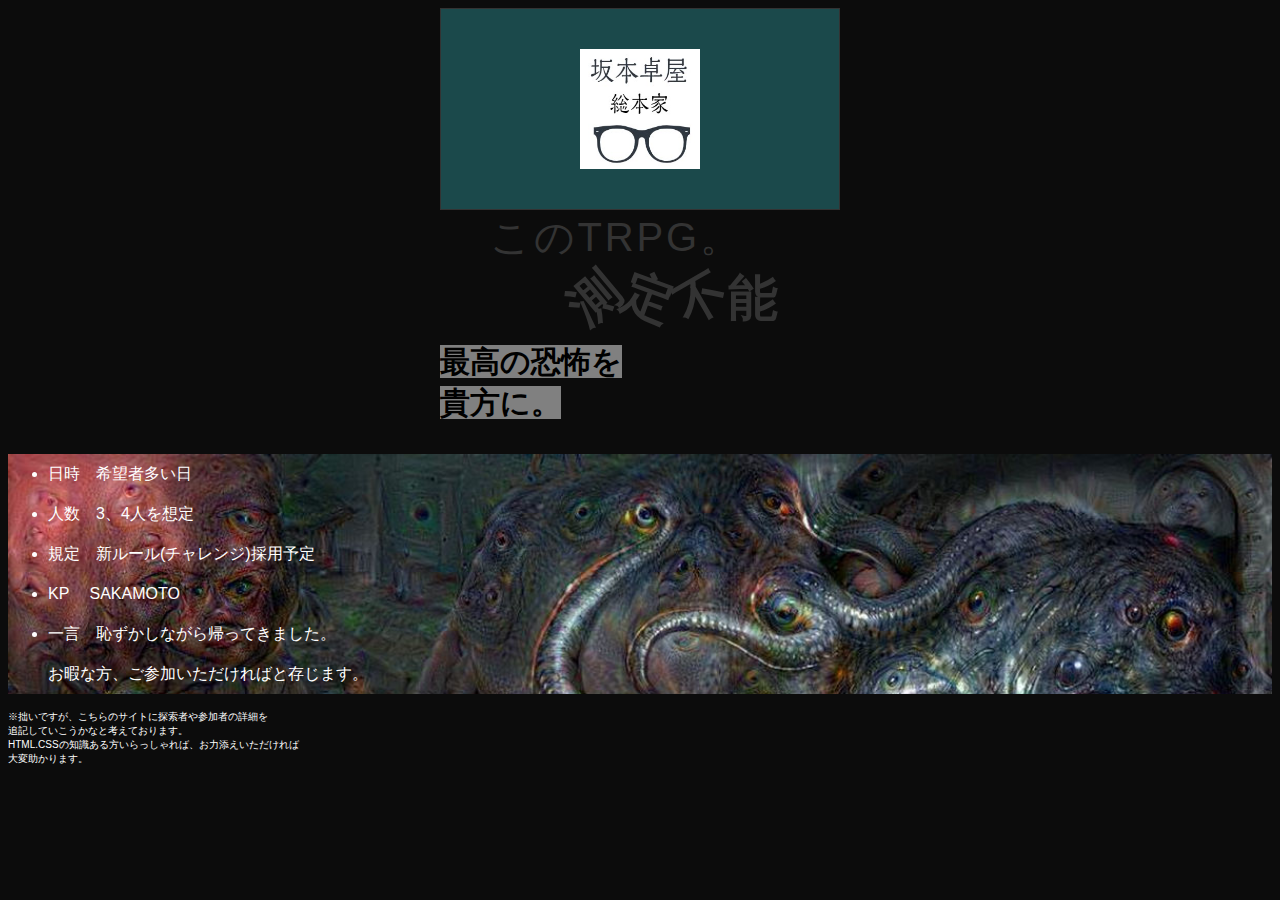
==== index.html @ 23db91ff "Add files via upload" ====
<!DOCTYPE html>
<html lang="en">

<head>
    <meta charset="UTF-8">
    <meta http-equiv="X-UA-Compatible" content="IE=edge">
    <meta name="viewport" content="width=device-width, initial-scale=1.0">
    <title>坂本卓屋　総本家</title>
    <link rel="stylesheet" href="stylesheet.css">
</head>

<body>
  <header class="header-wrapper">
    <div class="header-area"><img class="header-logo" src="view/TRPG-logo.jpg" width="120px" height="120px"></div>
            <span class="conscious">こ</span> 
            <span class="conscious">の</span> 
            <span class="conscious">T</span> 
            <span class="conscious">R</span> 
            <span class="conscious">P</span> 
            <span class="conscious">G</span>
            <span class="conscious">。</span><br>
            <span class="conscious"><b class="first">測</b></span>
            <span class="conscious"><b class="second">定</b></span>
            <span class="conscious"><b class="third">不</b></span>
            <span class="conscious"><b class="four">能</b></span>
            </p>
                <div class="anim-box slidein is-animated"><b>
                <mark>最高の恐怖を<br>貴方に。</mark>
                </b></div> 
            </header>
            <main class="main-wrapper">
              <ul class="main-informations">
                <li class="information-item">日時　希望者多い日</li>
                <li class="information-item">人数　3、4人を想定</li>
                <li class="information-item">規定　新ルール(チャレンジ)採用予定</li>
                <li class="information-item">KP　 SAKAMOTO</li>
                <li class="information-item">一言　恥ずかしながら帰ってきました。<br>お暇な方、ご参加いただければと存じます。</li>
              </ul>
            </main>
            <footer class="main-comment">
              <P>※拙いですが、こちらのサイトに探索者や参加者の詳細を<br>
              追記していこうかなと考えております。<br>
              HTML.CSSの知識ある方いらっしゃれば、お力添えいただければ<br>
              大変助かります。</P> 
            </footer>
</body>
</html>
---- stylesheet.css ----
li {
  text-decoration: none;
}

body {
  font-size: 10px;
  font-family: Verdana, sans-serif;
  color: #333;
  background-color: rgba(5, 5, 5, 0.972);
}
.header-wrapper {
  width: 400px;
  margin: 0 auto 30px auto;
}

.header-area {
  display: flex;
  align-items: center;
  justify-content: center;
  height: 200px;
  border: solid 1px;
  background-color: rgb(27, 73, 75);
}

span.conscious {
  font-size: 40px;
  animation: blur 9s infinite;
  position: relative;
  left: 50px;
}

/* 「測定不能」 */
span.conscious b {
  font-size: 50px;
  font-family: impact;
  font-weight: bold;
  display: inline-block;
  position: relative;
  left: 80px;
}

@keyframes blur {
  /*opacityとtext-shadow+animationでフェードインを表現する*/
  0% {
    text-shadow: 0 0 100px #fff;
    opacity: 0;
  }
  5% {
    text-shadow: 0 0 90px #fff;
  }
  15% {
    opacity: 1;
  }
  20% {
    text-shadow: 0 0 0px #fff;
  }
  40% {
    text-shadow: 0 0 0px #fff;
  }
  50% {
    text-shadow: 0 0 0px #fff;
  }
  60% {
    opacity: 1;
  }
  70% {
    text-shadow: 0 0 0px #fff;
  }
  80% {
    text-shadow: 30 30 100px rgba(36, 33, 33, 0.048);
  }
  85% {
    text-shadow: 30 30 100px rgba(36, 33, 33, 0.048);
  }
  95% {
    text-shadow: 30 30 100px rgba(36, 33, 33, 0.048);
  }
  100% {
    text-shadow: 30 30 100px rgba(36, 33, 33, 0.048);
  }
}

/*「測定不能」 角度*/
span.conscious .first {
  transform: rotate(-40deg);
}
span.conscious .second {
  transform: rotate(70deg);
}
span.conscious .third {
  transform: rotate(-30deg);
}
span.conscious .second {
  transform: rotate(20deg);
}

/*一文字ずつ遅延させる*/
span.conscious:nth-child(1) {
  animation-delay: 0.5s;
}
span.conscious:nth-child(2) {
  animation-delay: 1s;
}
span.conscious:nth-child(3) {
  animation-delay: 1.5s;
}
span.conscious:nth-child(4) {
  animation-delay: 2s;
}
span.conscious:nth-child(5) {
  animation-delay: 2.5s;
}
span.conscious:nth-child(6) {
  animation-delay: 3s;
}
span.conscious:nth-child(7) {
  animation-delay: 4s;
}
span.conscious:nth-child(8) {
  animation-delay: 5.5s;
}
span.conscious:nth-child(9) {
  animation-delay: 6.6s;
}
span.conscious:nth-child(10) {
  animation-delay: 7.7s;
}
span.conscious:nth-child(11) {
  animation-delay: 8.8s;
}

.anim-box.slidein.is-animated {
  animation: slideIn 4s cubic-bezier(0.12, 0, 0.39, 0) 1 forwards;
  font-size: 30px;
}

@keyframes slideIn {
  0% {
    transform: translateX(10px);
    opacity: 0.9;
  }
  10% {
    transform: translateX(150px);
    opacity: 0;
  }
  50% {
    transform: translateX(200px);
    opacity: 0.5;
  }
  65% {
    transform: translateX(230px);
  }
  100% {
    transform: translateX(150px);
  }
  5%,
  100% {
    opacity: 1;
  }
}

mark {
  background-color: gray;
}

.main-wrapper {
  background-image: url(view/main-photo.jpg);
  background-color: rgba(255, 255, 255, 0.568);
  background-size: cover;
  color: #fff;
}

.main-informations {
  line-height: 40px;
  width: 100%;
  font-size: 16px;
}

.main-comment {
  color: #fff;
}
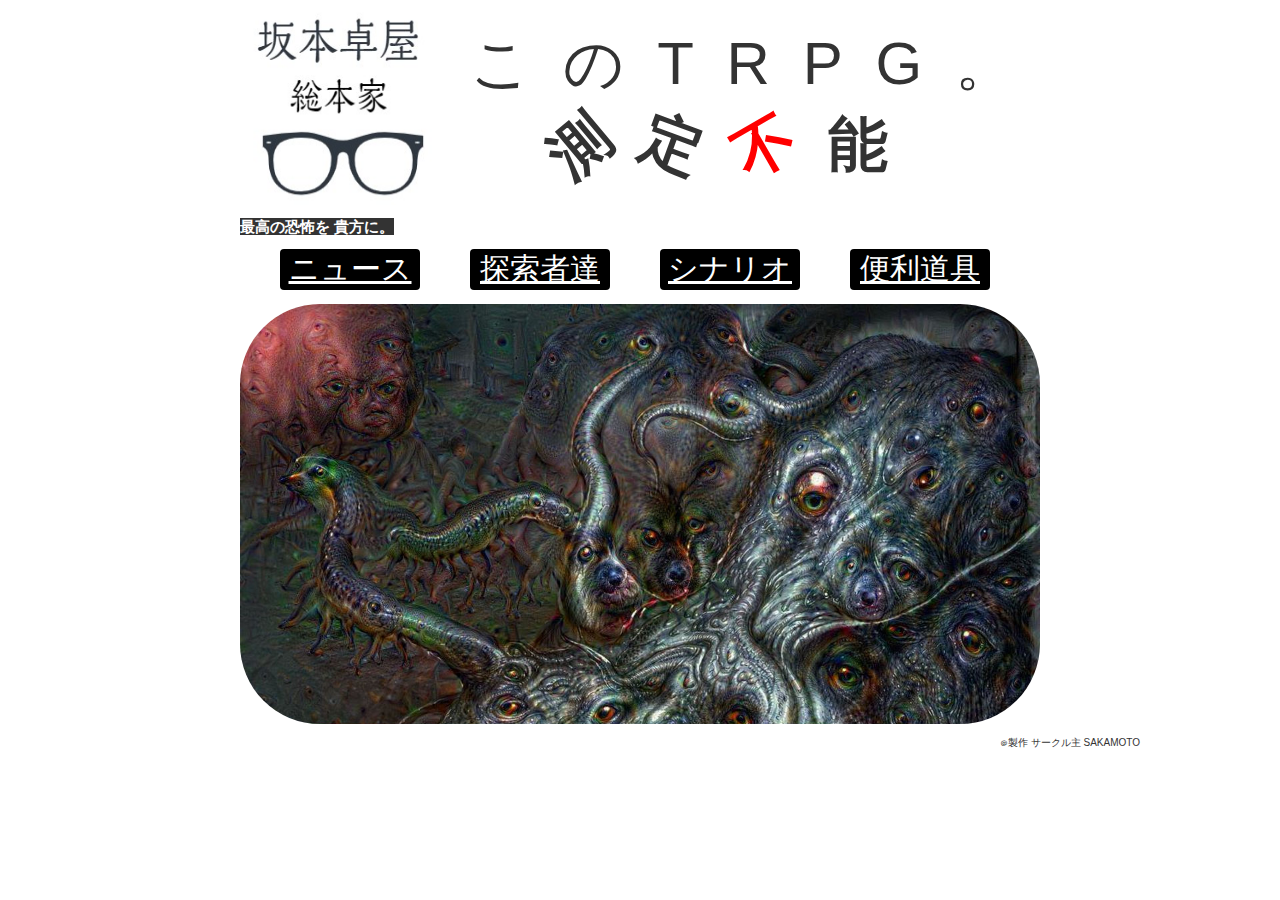
==== commit 5e3fe1f1: "Add files via upload" ====
--- a/index.html
+++ b/index.html
@@ -1,47 +1,62 @@
 <!DOCTYPE html>
 <html lang="en">
-
-<head>
-    <meta charset="UTF-8">
-    <meta http-equiv="X-UA-Compatible" content="IE=edge">
-    <meta name="viewport" content="width=device-width, initial-scale=1.0">
+  <head>
+    <meta charset="UTF-8" />
+    <meta http-equiv="X-UA-Compatible" content="IE=edge" />
+    <meta name="viewport" content="width=device-width, initial-scale=1.0" />
     <title>坂本卓屋　総本家</title>
-    <link rel="stylesheet" href="stylesheet.css">
-</head>
-
-<body>
-  <header class="header-wrapper">
-    <div class="header-area"><img class="header-logo" src="view/TRPG-logo.jpg" width="120px" height="120px"></div>
-            <span class="conscious">こ</span> 
-            <span class="conscious">の</span> 
-            <span class="conscious">T</span> 
-            <span class="conscious">R</span> 
-            <span class="conscious">P</span> 
-            <span class="conscious">G</span>
-            <span class="conscious">。</span><br>
-            <span class="conscious"><b class="first">測</b></span>
-            <span class="conscious"><b class="second">定</b></span>
-            <span class="conscious"><b class="third">不</b></span>
-            <span class="conscious"><b class="four">能</b></span>
-            </p>
-                <div class="anim-box slidein is-animated"><b>
-                <mark>最高の恐怖を<br>貴方に。</mark>
-                </b></div> 
-            </header>
-            <main class="main-wrapper">
-              <ul class="main-informations">
-                <li class="information-item">日時　希望者多い日</li>
-                <li class="information-item">人数　3、4人を想定</li>
-                <li class="information-item">規定　新ルール(チャレンジ)採用予定</li>
-                <li class="information-item">KP　 SAKAMOTO</li>
-                <li class="information-item">一言　恥ずかしながら帰ってきました。<br>お暇な方、ご参加いただければと存じます。</li>
-              </ul>
-            </main>
-            <footer class="main-comment">
-              <P>※拙いですが、こちらのサイトに探索者や参加者の詳細を<br>
-              追記していこうかなと考えております。<br>
-              HTML.CSSの知識ある方いらっしゃれば、お力添えいただければ<br>
-              大変助かります。</P> 
-            </footer>
-</body>
-</html>+    <link rel="stylesheet" href="stylesheet.css" />
+  </head>
+  <body>
+    <header class="header-wrapper">
+      <div class="header-area">
+        <img
+          class="header-logo"
+          src="view/TRPG-logo.jpg"
+          width="200px"
+          height="200px"
+        />
+        <div class="header-message">
+          <span class="conscious">こ</span>
+          <span class="conscious">の</span>
+          <span class="conscious">T</span>
+          <span class="conscious">R</span>
+          <span class="conscious">P</span>
+          <span class="conscious">G</span>
+          <span class="conscious">。</span><br />
+          <span class="conscious"><b class="first">測</b></span>
+          <span class="conscious"><b class="second">定</b></span>
+          <span class="conscious"><b class="third">不</b></span>
+          <span class="conscious"><b class="four">能</b></span>
+        </div>
+      </div>
+      <div class="anim-box slidein is-animated">
+        <b><mark>最高の恐怖を 貴方に。</mark></b>
+      </div>
+      <nav class="header-contents">
+        <ul class="header-box">
+          <div class="header-item">
+            <li><a href="#">ニュース</a></li>
+          </div>
+          <div class="header-item">
+            <li><a href="#">探索者達</a></li>
+          </div>
+          <div class="header-item">
+            <li>
+              <a href="scenario.html">シナリオ</a>
+            </li>
+          </div>
+          <div class="header-item">
+            <li><a href="#">便利道具</a></li>
+          </div>
+        </ul>
+      </nav>
+    </header>
+    <main class="main-wrapper">
+      <img src="view/main-photo.jpg" alt="" />
+    </main>
+    <footer class="footer-comment">
+      <p><small>＠</small>製作 サークル主 SAKAMOTO</p>
+    </footer>
+  </body>
+</html>
--- a/stylesheet.css
+++ b/stylesheet.css
@@ -1,37 +1,59 @@
-li {
-  text-decoration: none;
+ul {
+  list-style: none;
+}
+a:link {
+  color: white;
+}
+
+a:visited {
+  color: white;
+}
+
+a:hover {
+  color: white;
+}
+
+a:active {
+  color: red;
 }
 
 body {
+  margin: 0 auto;
+  width: 1000px;
   font-size: 10px;
   font-family: Verdana, sans-serif;
   color: #333;
-  background-color: rgba(5, 5, 5, 0.972);
-}
+  background-color: #fff;
+}
+
 .header-wrapper {
-  width: 400px;
-  margin: 0 auto 30px auto;
+  margin: 0 auto;
+  padding: 5px;
+  width: 800px;
 }
 
 .header-area {
   display: flex;
   align-items: center;
-  justify-content: center;
+  justify-content: space-between;
   height: 200px;
-  border: solid 1px;
-  background-color: rgb(27, 73, 75);
+  background-color: #fff;
+}
+
+.header-message {
+  letter-spacing: 5px;
 }
 
 span.conscious {
-  font-size: 40px;
+  font-size: 60px;
   animation: blur 9s infinite;
   position: relative;
-  left: 50px;
+  margin-right: 20px;
 }
 
 /* 「測定不能」 */
 span.conscious b {
-  font-size: 50px;
+  font-size: 60px;
   font-family: impact;
   font-weight: bold;
   display: inline-block;
@@ -99,23 +121,24 @@
   animation-delay: 0.5s;
 }
 span.conscious:nth-child(2) {
-  animation-delay: 1s;
+  animation-delay: 2s;
 }
 span.conscious:nth-child(3) {
   animation-delay: 1.5s;
 }
 span.conscious:nth-child(4) {
-  animation-delay: 2s;
+  animation-delay: 1s;
 }
 span.conscious:nth-child(5) {
+  animation-delay: 3s;
+}
+span.conscious:nth-child(6) {
   animation-delay: 2.5s;
-}
-span.conscious:nth-child(6) {
-  animation-delay: 3s;
 }
 span.conscious:nth-child(7) {
   animation-delay: 4s;
 }
+
 span.conscious:nth-child(8) {
   animation-delay: 5.5s;
 }
@@ -127,16 +150,19 @@
 }
 span.conscious:nth-child(11) {
   animation-delay: 8.8s;
-}
-
+  color: red;
+}
+span.conscious:nth-child(12) {
+  animation-delay: 9.9s;
+}
 .anim-box.slidein.is-animated {
-  animation: slideIn 4s cubic-bezier(0.12, 0, 0.39, 0) 1 forwards;
+  animation: slideIn 6s cubic-bezier(0.12, 0, 0.39, 0) 1 forwards;
   font-size: 30px;
 }
 
 @keyframes slideIn {
   0% {
-    transform: translateX(10px);
+    transform: translateX(100px);
     opacity: 0.9;
   }
   10% {
@@ -144,14 +170,17 @@
     opacity: 0;
   }
   50% {
+    transform: translateX(230px);
+    opacity: 0.5;
+  }
+  65% {
     transform: translateX(200px);
-    opacity: 0.5;
-  }
-  65% {
-    transform: translateX(230px);
+  }
+  80% {
+    transform: translate(400px, -100px);
   }
   100% {
-    transform: translateX(150px);
+    transform: translateY(-400px);
   }
   5%,
   100% {
@@ -160,22 +189,38 @@
 }
 
 mark {
-  background-color: gray;
+  margin: 0;
+  font-size: 15px;
+  color: #fff;
+  background-color: #333;
+}
+
+.header-box {
+  display: flex;
+  align-items: center;
+  text-align: center;
+  margin: 0;
+  height: 60px;
+  font-size: 30px;
+}
+
+.header-item {
+  width: 250px;
+  background-color: #000;
+  border-radius: 4px;
+  margin-right: 50px;
 }
 
 .main-wrapper {
-  background-image: url(view/main-photo.jpg);
-  background-color: rgba(255, 255, 255, 0.568);
-  background-size: cover;
-  color: #fff;
-}
-
-.main-informations {
-  line-height: 40px;
+  width: 800px;
+  margin: auto;
+}
+
+.main-wrapper img {
+  border-radius: 80px;
   width: 100%;
-  font-size: 16px;
-}
-
-.main-comment {
-  color: #fff;
-}
+}
+
+.footer-comment {
+  float: right;
+}
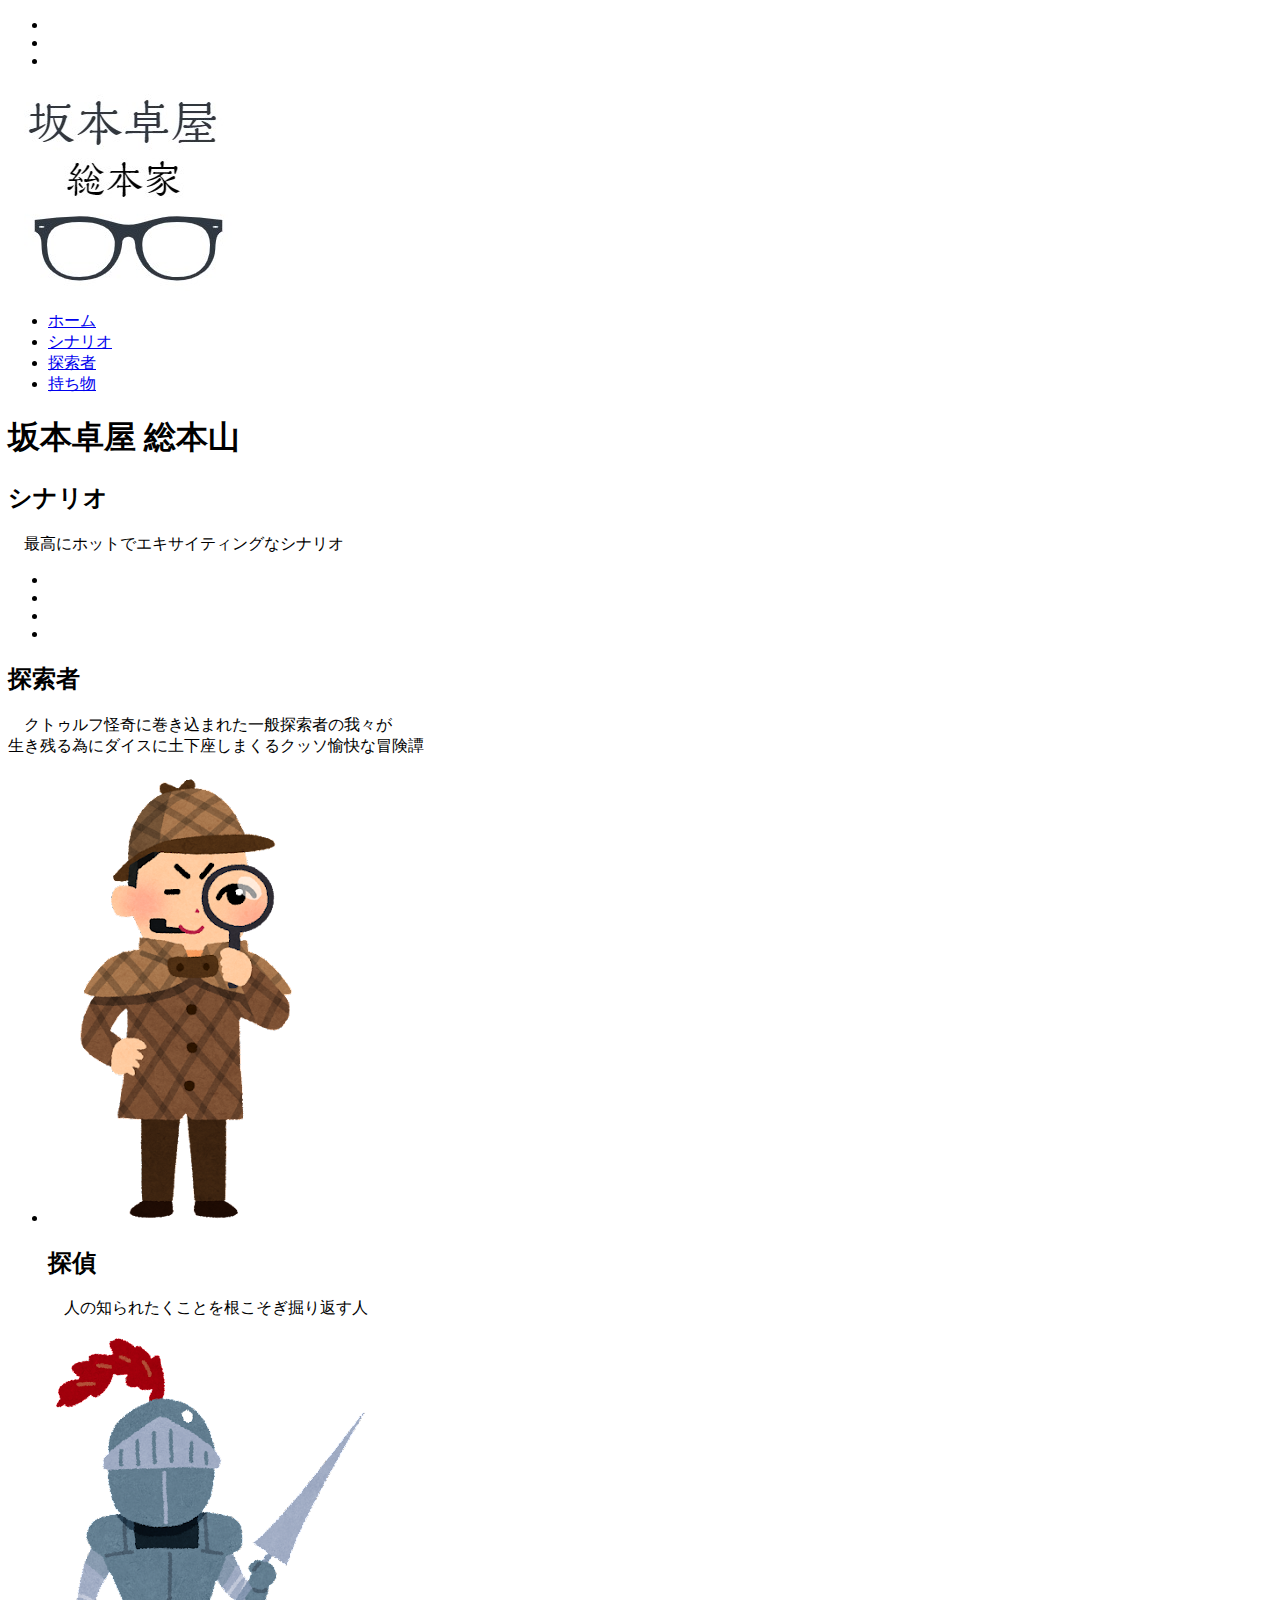
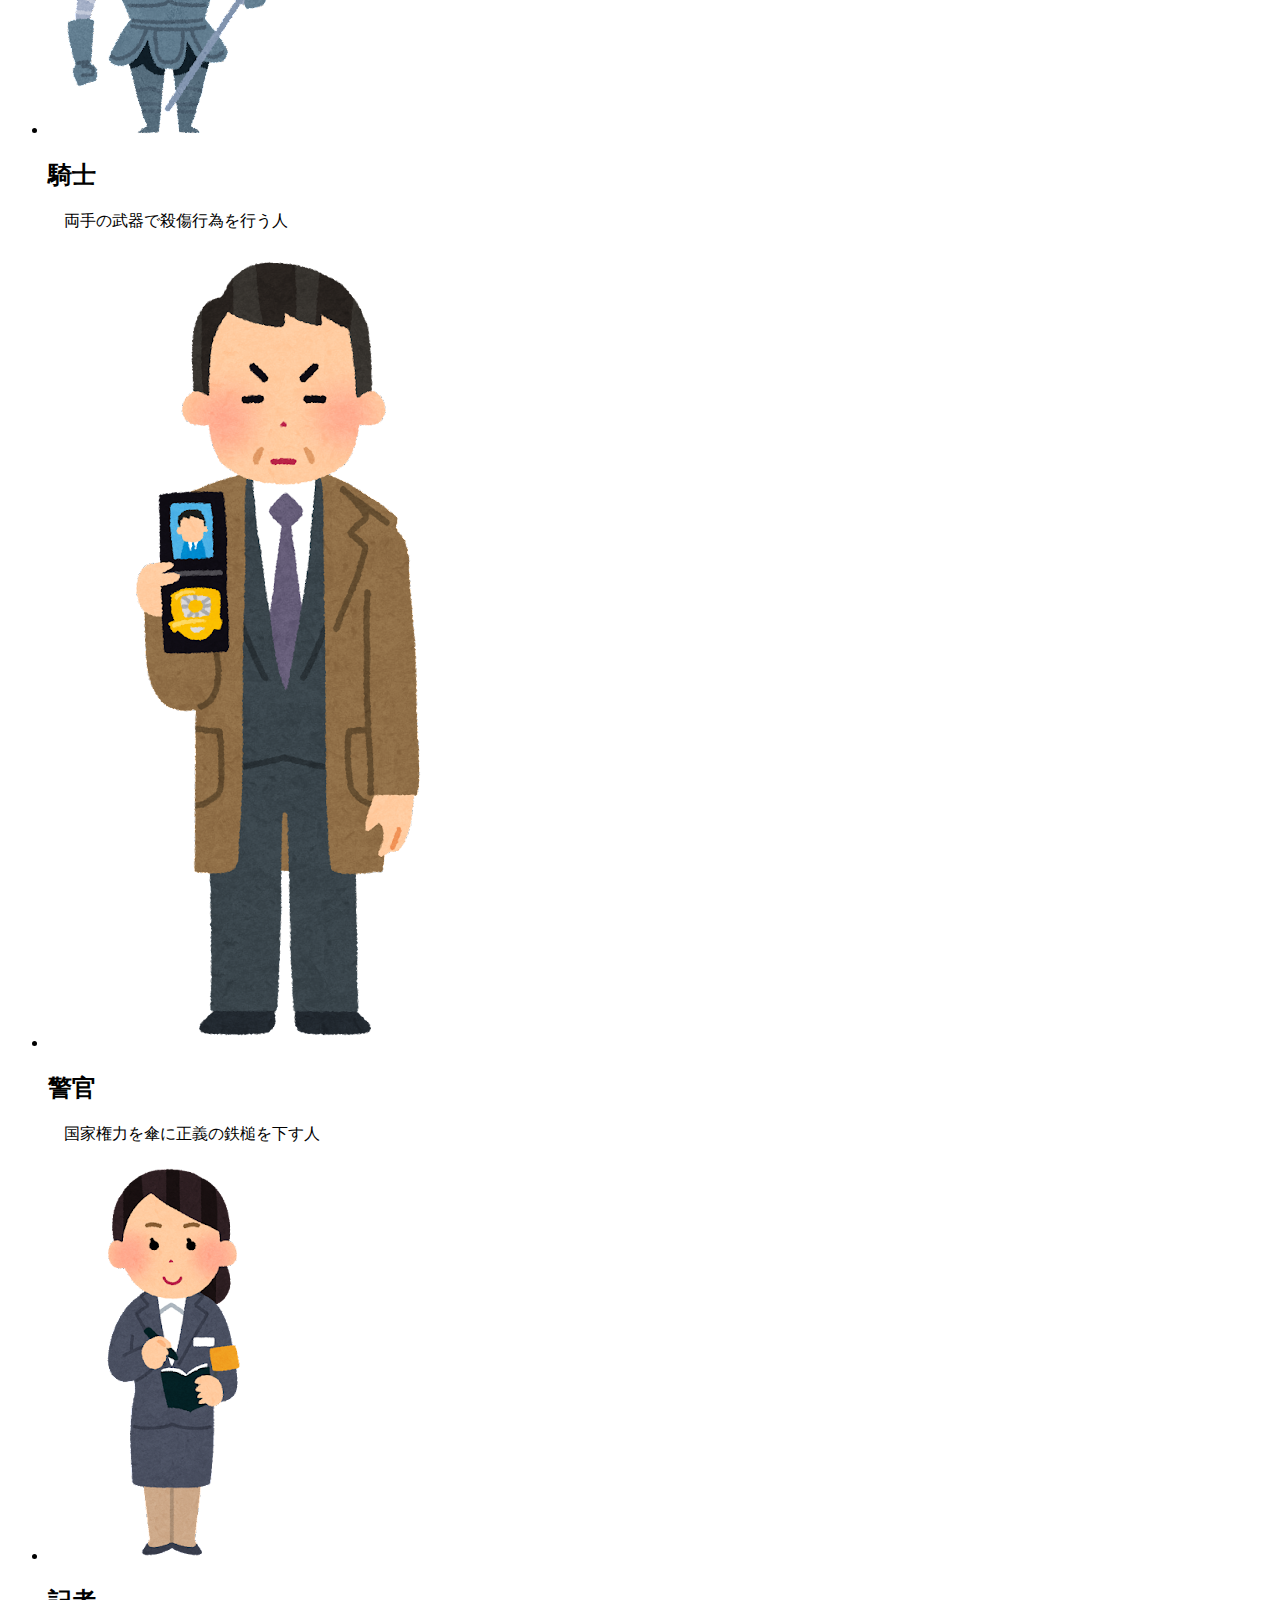
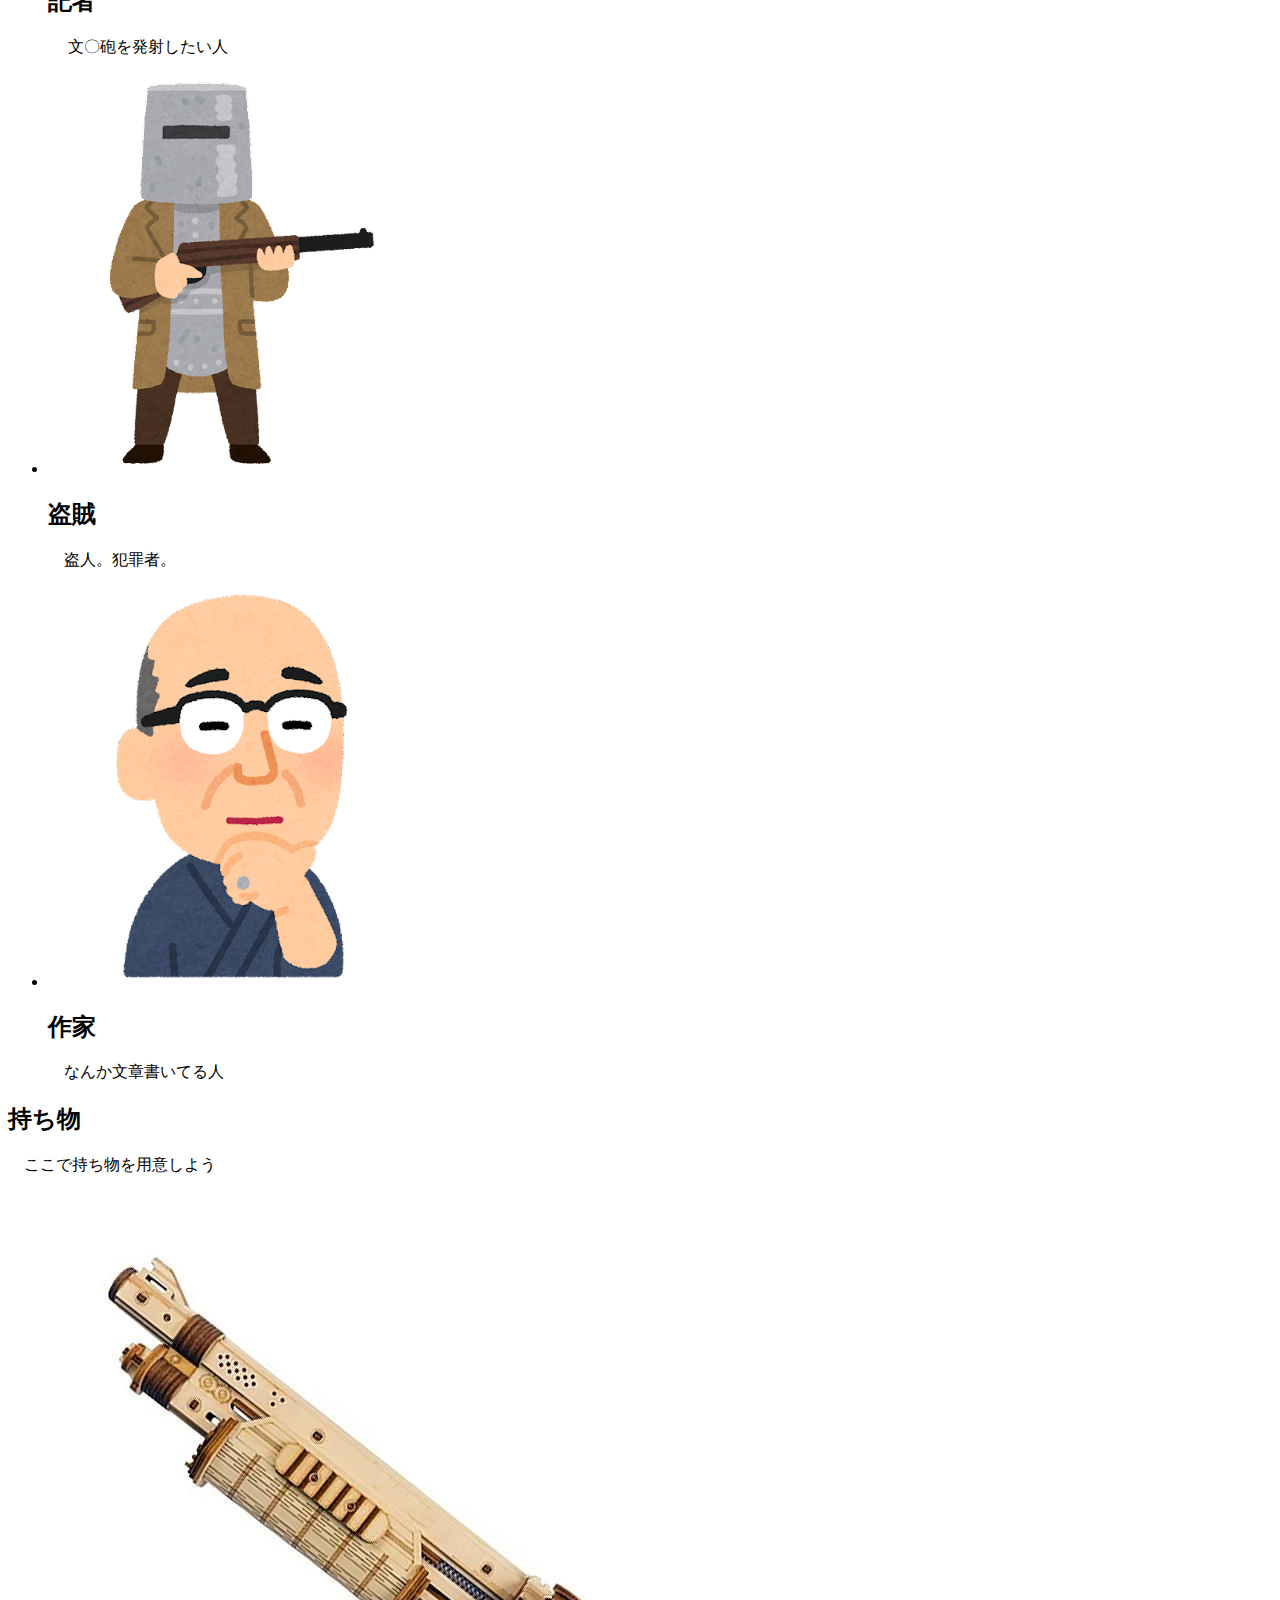
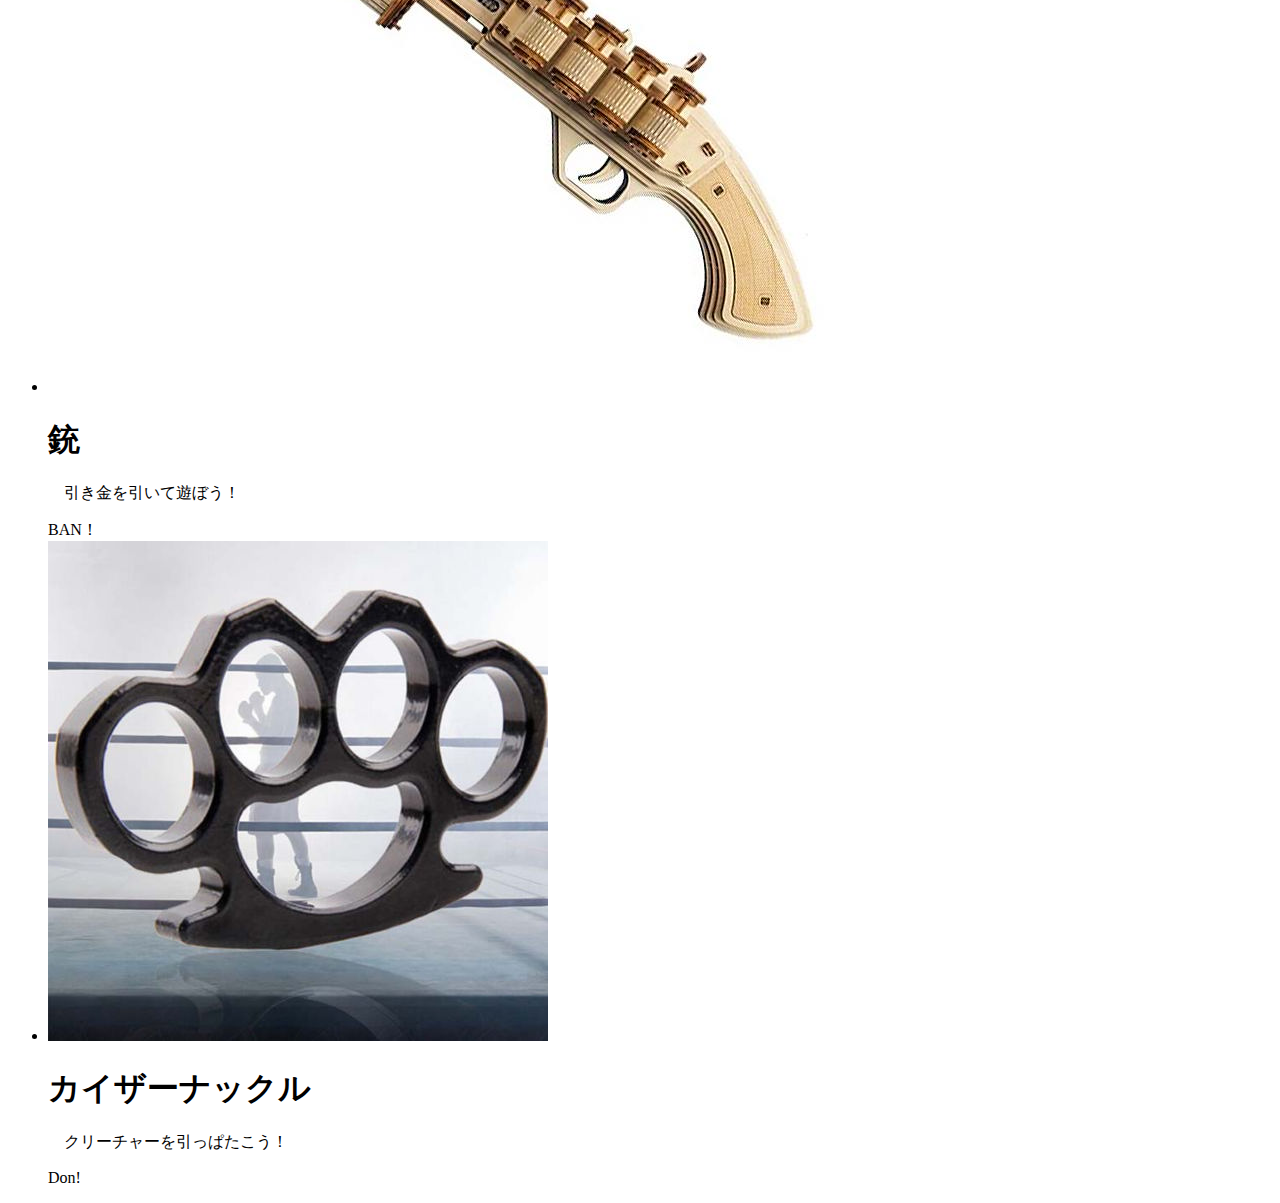
==== commit 022229b9: "Add files via upload" ====
--- a/index.html
+++ b/index.html
@@ -1,62 +1,149 @@
 <!DOCTYPE html>
-<html lang="en">
+<html lang="ja">
   <head>
     <meta charset="UTF-8" />
-    <meta http-equiv="X-UA-Compatible" content="IE=edge" />
     <meta name="viewport" content="width=device-width, initial-scale=1.0" />
-    <title>坂本卓屋　総本家</title>
+    <meta http-equiv="X-UA-Compatible" content="ie=edge" />
+    <link rel="stylesheet" href="../../tools/style/reset.css" />
     <link rel="stylesheet" href="stylesheet.css" />
+    <title>responsive-site</title>
   </head>
-  <body>
-    <header class="header-wrapper">
-      <div class="header-area">
-        <img
-          class="header-logo"
-          src="view/TRPG-logo.jpg"
-          width="200px"
-          height="200px"
-        />
-        <div class="header-message">
-          <span class="conscious">こ</span>
-          <span class="conscious">の</span>
-          <span class="conscious">T</span>
-          <span class="conscious">R</span>
-          <span class="conscious">P</span>
-          <span class="conscious">G</span>
-          <span class="conscious">。</span><br />
-          <span class="conscious"><b class="first">測</b></span>
-          <span class="conscious"><b class="second">定</b></span>
-          <span class="conscious"><b class="third">不</b></span>
-          <span class="conscious"><b class="four">能</b></span>
+  <body class="l-body">
+    <div class="l-wrapper">
+      <!--ヘッダー-->
+      <header class="l-header">
+        <div class="p-header">
+          <!--以下header内のハンバーガーメニュー-->
+          <ul class="p-headerHamburger">
+            <li class="p-headerHamburger__top"></li>
+            <li class="p-headerHamburger__middle"></li>
+            <li class="p-headerHamburger__bottom"></li>
+          </ul>
+          <!--以上SPのみ表示する-->
+          <img class="p-header__logo" src="view/TRPG-logo.jpg" alt="会社ロゴ" />
+          <nav class="p-header__nav">
+            <ul class="p-navList">
+              <li><a class="p-navList__link" href="#">ホーム</a></li>
+              <li><a class="p-navList__link" href="scenario.html">シナリオ</a></li>
+              <li><a class="p-navList__link" href="#">探索者</a></li>
+              <li><a class="p-navList__link" href="#">持ち物</a></li>
+            </ul>
+          </nav>
         </div>
-      </div>
-      <div class="anim-box slidein is-animated">
-        <b><mark>最高の恐怖を 貴方に。</mark></b>
-      </div>
-      <nav class="header-contents">
-        <ul class="header-box">
-          <div class="header-item">
-            <li><a href="#">ニュース</a></li>
+        <!--ヘッダータイトル-->
+        <h1 class="p-ttl">坂本卓屋 総本山</h1>
+      </header>
+      <!--シナリオ～持ち物-->
+      <main class="l-main">
+        <!--シナリオ-->
+        <section class="p-about">
+          <!-- シナリオ～持ち物共通見出し　-->
+          <div class="c-heading">
+            <h2 class="c-heading__ttl">シナリオ</h2>
+            <p class="c-heading__txt">
+            　最高にホットでエキサイティングなシナリオ
+            </p>
           </div>
-          <div class="header-item">
-            <li><a href="#">探索者達</a></li>
+          <!-- ABOUT固有 写真 * 4枚 -->
+          <ul class="p-aboutList">
+            <li class="p-aboutList__firstBig"></li>
+            <li class="p-aboutList__secondSmall"></li>
+            <li class="p-aboutList__thirdSmall"></li>
+            <li class="p-aboutList__fourthBig"></li>
+          </ul>
+        </section>
+        <!--探索者-->
+        <section class="p-work">
+          <div class="c-heading">
+            <h2 class="c-heading__ttl">探索者</h2>
+            <p class="c-heading__txt">
+            　クトゥルフ怪奇に巻き込まれた一般探索者の我々が<br>
+              生き残る為にダイスに土下座しまくるクッソ愉快な冒険譚
+            </p>
           </div>
-          <div class="header-item">
+          <!-- WORK固有 アイコン・タイトル・文章 * 6セット -->
+          <ul class="p-workList">
             <li>
-              <a href="scenario.html">シナリオ</a>
+              <img class="p-workList__icon" src="icon/detective.png" alt="探偵"/>
+              <h2 class="p-workList__ttl">探偵</h2>
+              <p class="p-workList__txt">
+              　人の知られたくことを根こそぎ掘り返す人
+              </p>
             </li>
+            <li>
+              <img class="p-workList__icon" src="icon/knight.png" alt="騎士"/>
+              <h2 class="p-workList__ttl">騎士</h2>
+              <p class="p-workList__txt">
+              　両手の武器で殺傷行為を行う人
+              </p>
+            </li>
+            <li>
+              <img class="p-workList__icon" src="icon/police.png" alt="警察"/>
+              <h2 class="p-workList__ttl">警官</h2>
+              <p class="p-workList__txt">
+              　国家権力を傘に正義の鉄槌を下す人
+              </p>
+            </li>
+            <li>
+              <img class="p-workList__icon" src="icon/repoter.png" alt="記者"/>
+              <h2 class="p-workList__ttl">記者</h2>
+              <p class="p-workList__txt">
+　              文〇砲を発射したい人
+              </p>
+            </li>
+            <li>
+              <img class="p-workList__icon" src="icon/rober.png" alt="盗賊"/>
+              <h2 class="p-workList__ttl">盗賊</h2>
+              <p class="p-workList__txt">
+              　盗人。犯罪者。
+              </p>
+            </li>
+            <li>
+              <img class="p-workList__icon" src="icon/writer.png" alt="作家"/>
+              <h2 class="p-workList__ttl">作家</h2>
+              <p class="p-workList__txt">
+              　なんか文章書いてる人
+              </p>
+            </li>
+          </ul>
+        </section>
+        <!--持ち物-->
+        <section class="p-blog">
+          <div class="c-heading">
+            <h2 class="c-heading__ttl">持ち物</h2>
+            <p class="c-heading__txt">
+             　ここで持ち物を用意しよう
+            </p>
           </div>
-          <div class="header-item">
-            <li><a href="#">便利道具</a></li>
-          </div>
-        </ul>
-      </nav>
-    </header>
-    <main class="main-wrapper">
-      <img src="view/main-photo.jpg" alt="" />
-    </main>
-    <footer class="footer-comment">
-      <p><small>＠</small>製作 サークル主 SAKAMOTO</p>
-    </footer>
+          <!-- Blog固有 写真・文章を横並び * 3セット -->
+          <ul class="p-blogList">
+            <li>
+              <img class="p-blogList__photo" src="item/gun.jpg" alt="銃"/>
+              <div class="p-blogBox">
+                <h1 class="p-blogBox__ttl">
+                  銃
+                </h1>
+                <p class="p-blogBox__txt">
+                　引き金を引いて遊ぼう！
+                </p>
+                <span class="p-blogBox__btn">BAN！</span>
+              </div>
+            </li>
+            <li>
+              <img class="p-blogList__photo" src="item/nukkle.jpg" alt="ナックル"/>
+              <div class="p-blogBox">
+                <h1 class="p-blogBox__ttl">
+                  カイザーナックル
+                </h1>
+                <p class="p-blogBox__txt">
+                　クリーチャーを引っぱたこう！
+                </p>
+                <p><span class="p-blogBox__btn">Don!</span></p>
+              </div>
+            </li>
+          </ul>
+        </section>
+      </main>
+    </div>
   </body>
-</html>
+</html>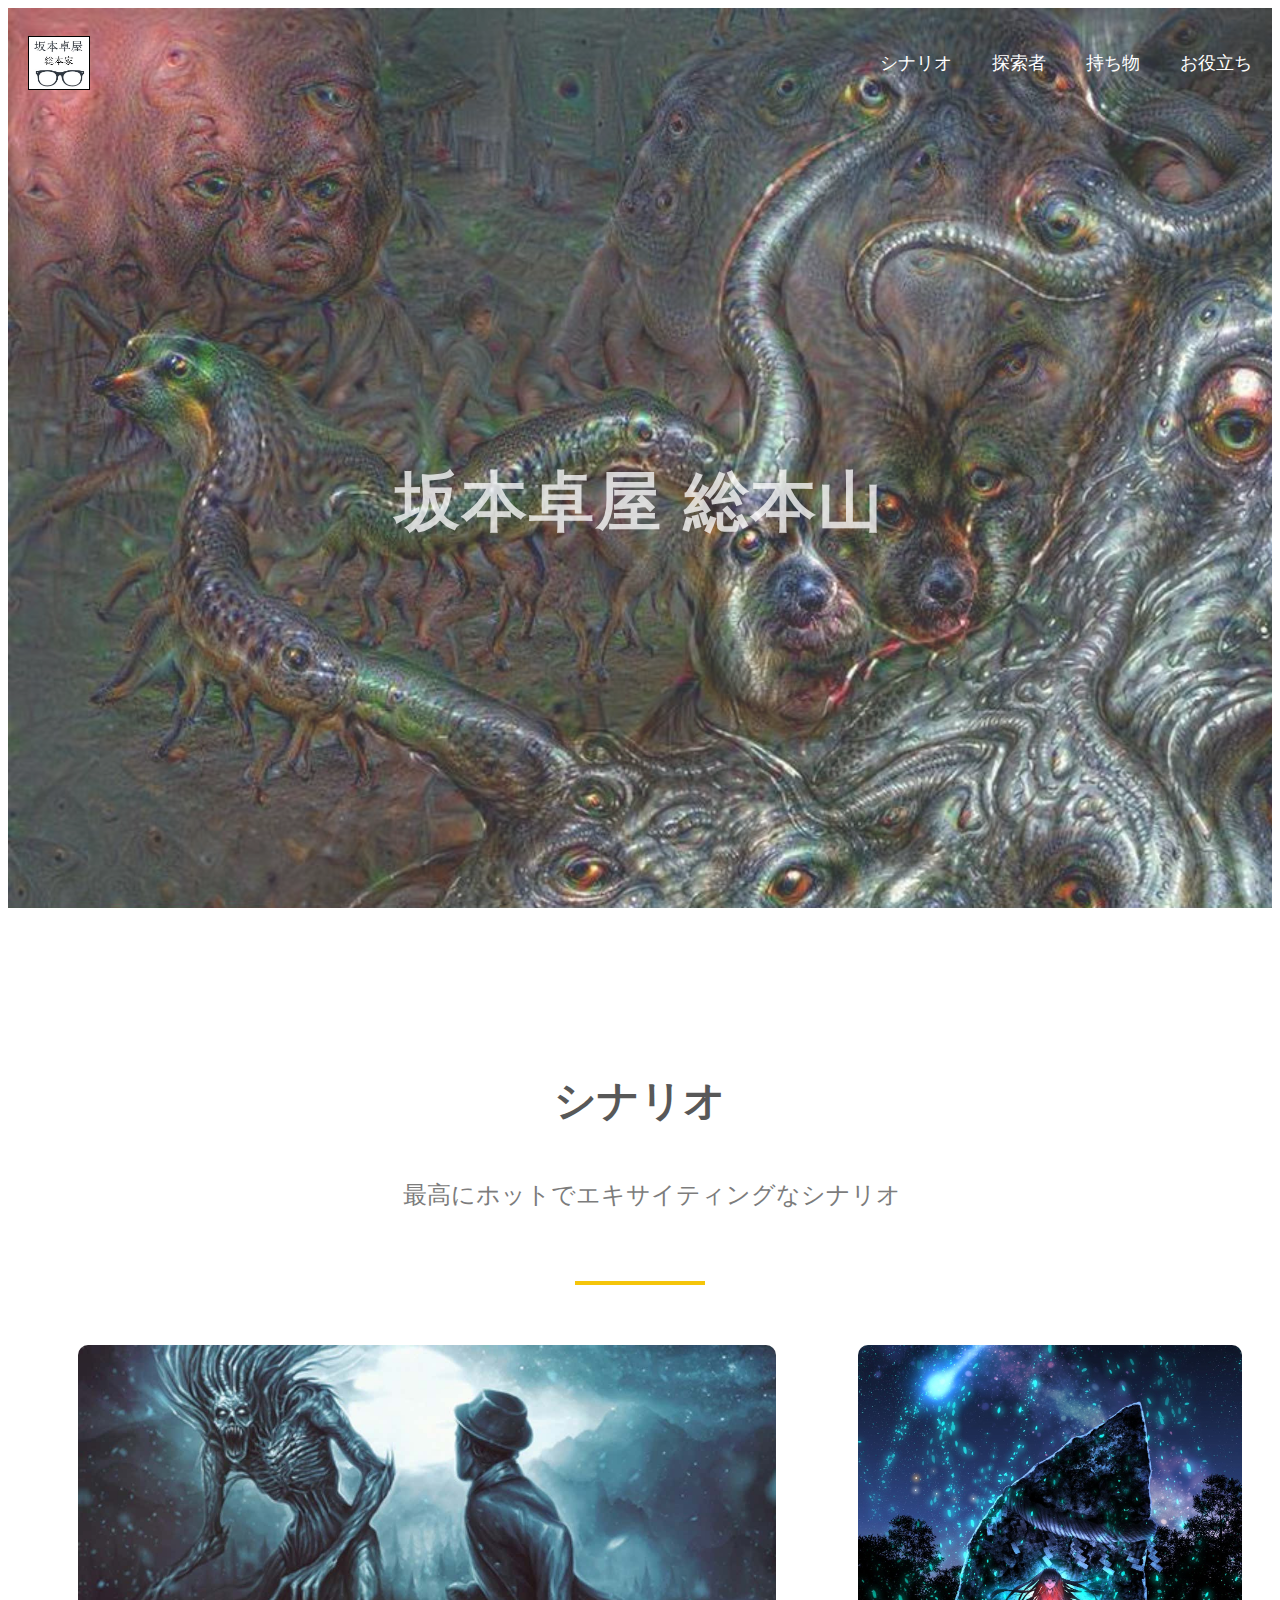
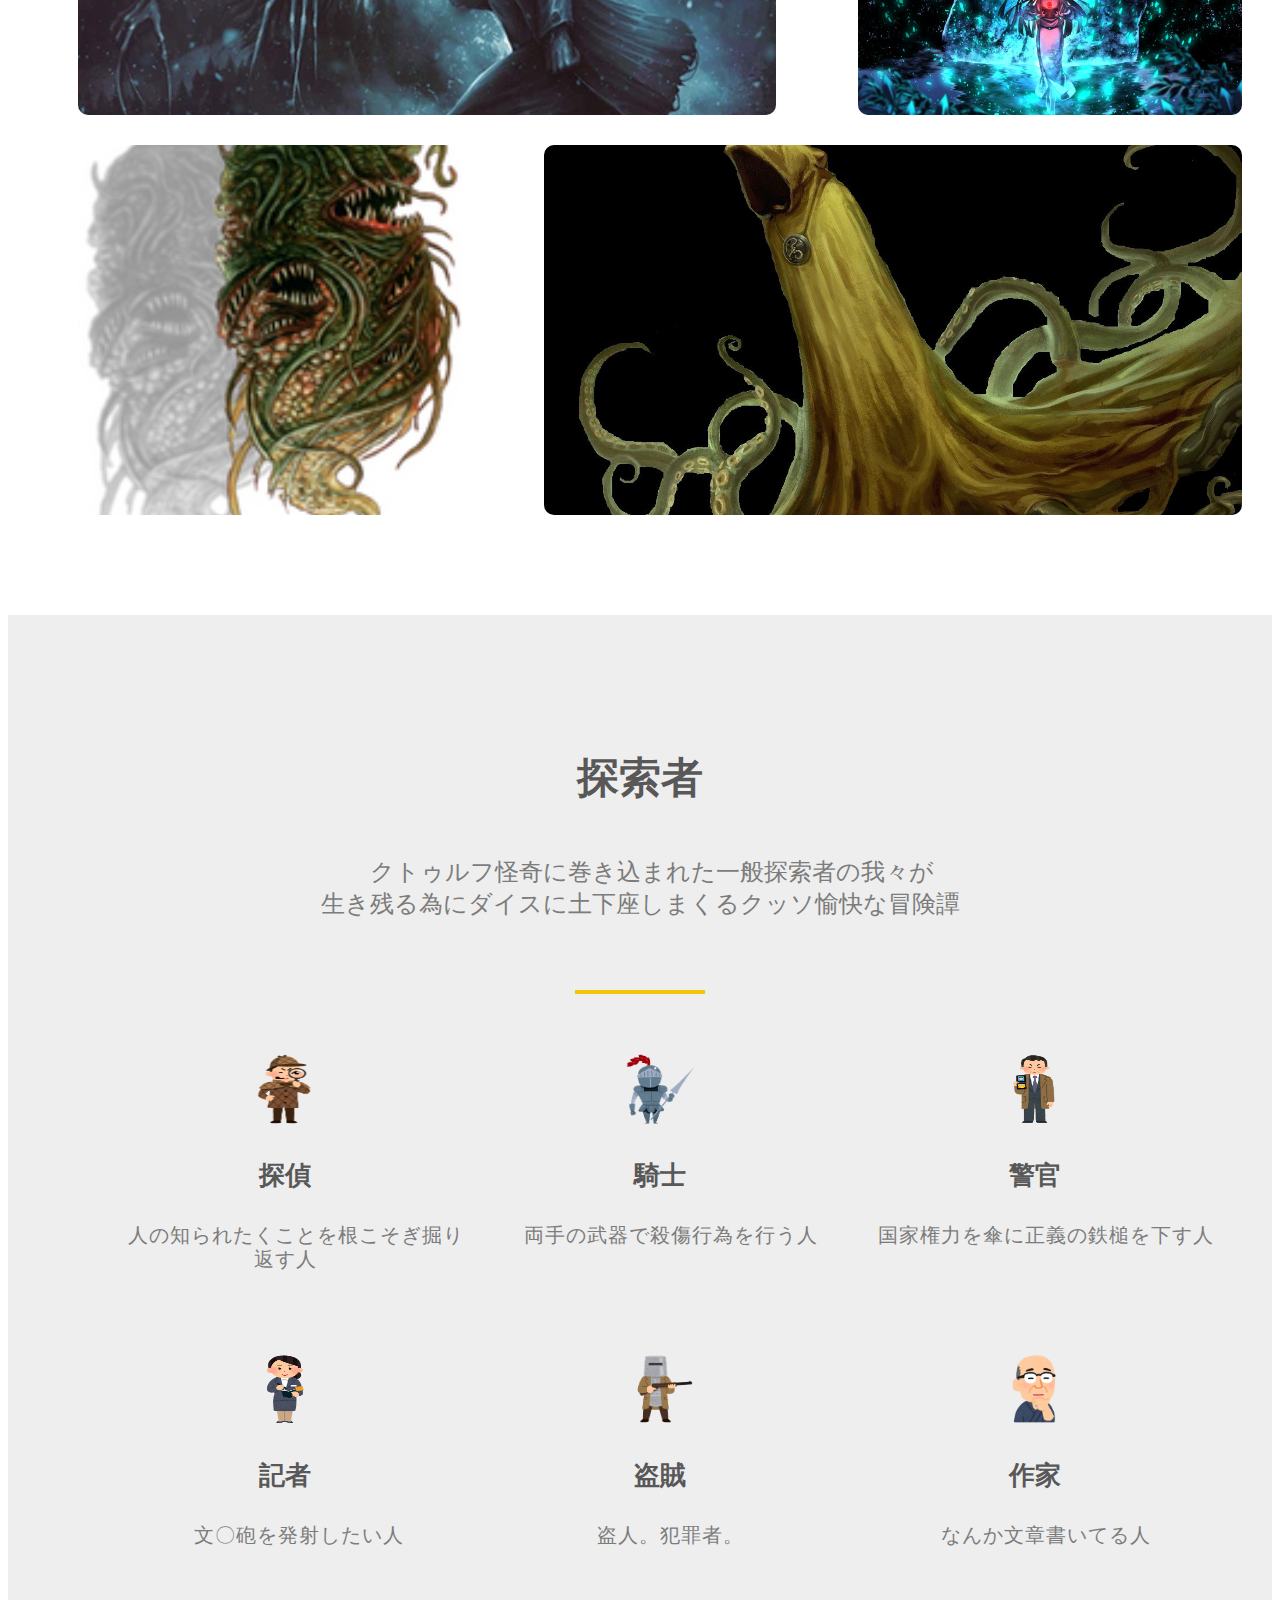
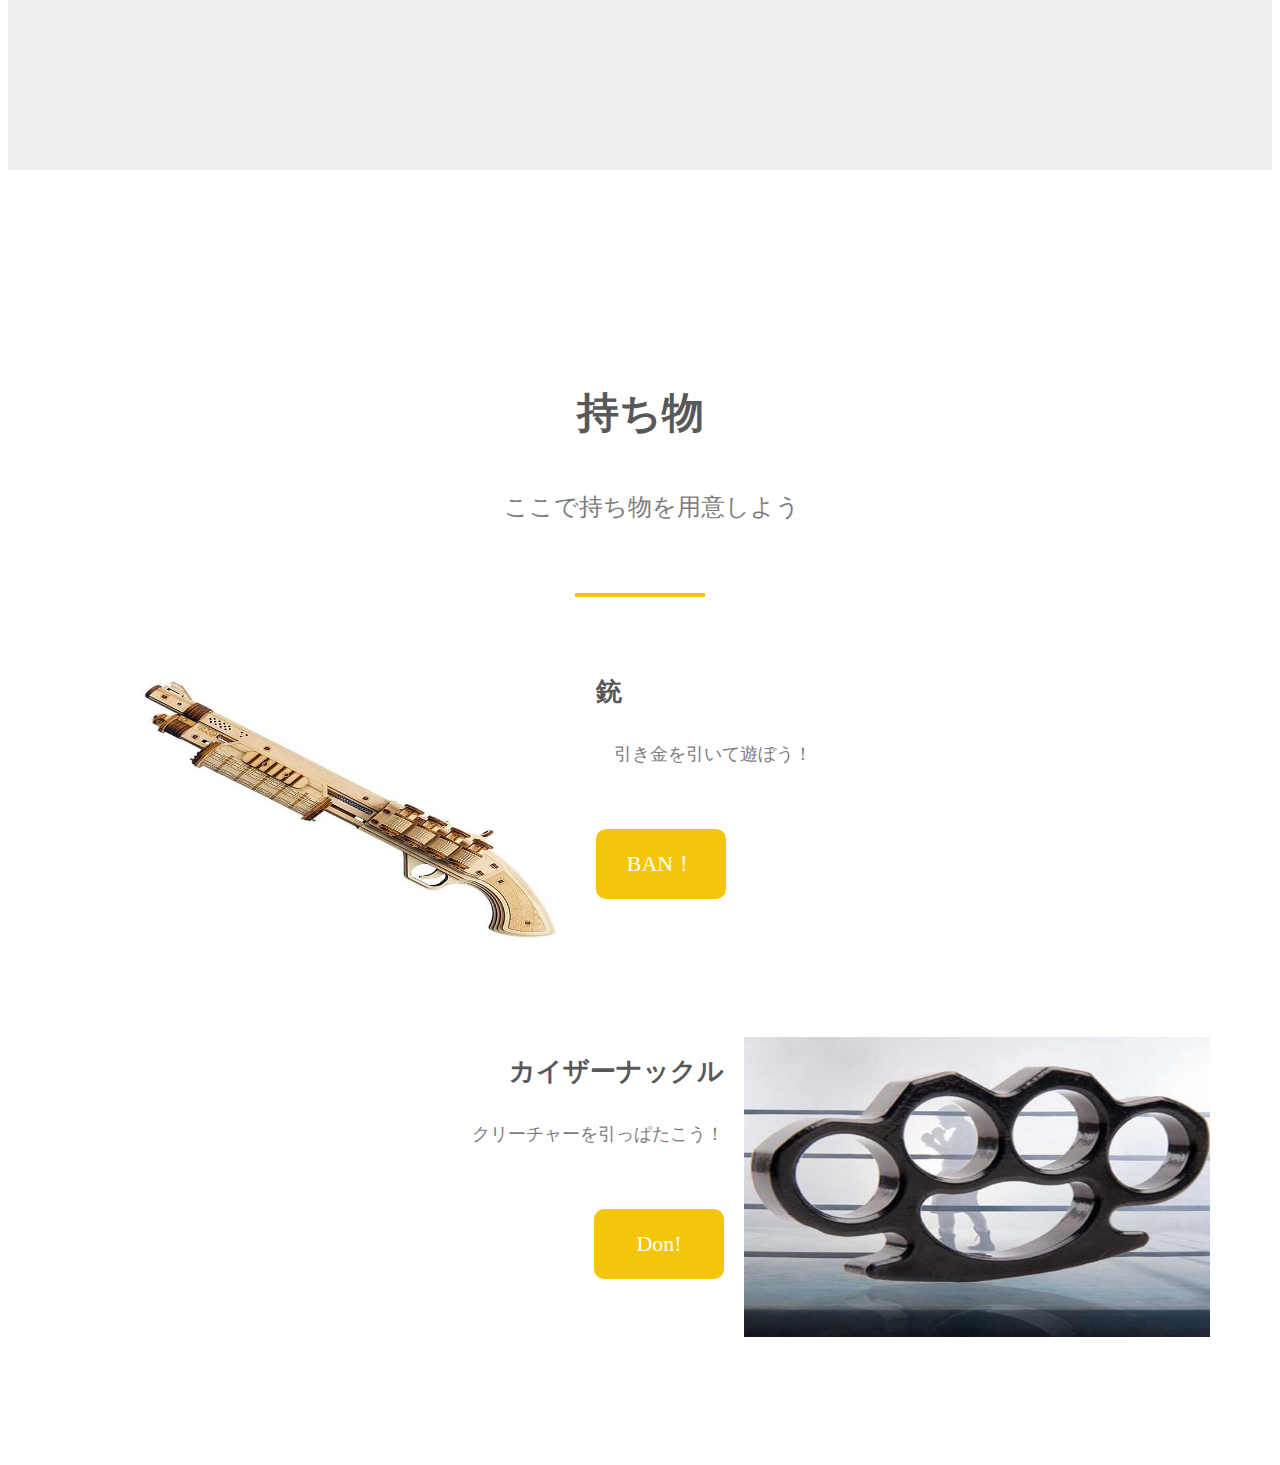
==== commit e141091c: "Add files via upload" ====
--- a/index.html
+++ b/index.html
@@ -23,10 +23,21 @@
           <img class="p-header__logo" src="view/TRPG-logo.jpg" alt="会社ロゴ" />
           <nav class="p-header__nav">
             <ul class="p-navList">
-              <li><a class="p-navList__link" href="#">ホーム</a></li>
-              <li><a class="p-navList__link" href="scenario.html">シナリオ</a></li>
+              <li>
+                <a class="p-navList__link" target="blank" href="scenario.html"
+                  >シナリオ</a
+                >
+              </li>
               <li><a class="p-navList__link" href="#">探索者</a></li>
               <li><a class="p-navList__link" href="#">持ち物</a></li>
+              <li>
+                <a
+                  class="p-navList__link"
+                  target="blank"
+                  href="convenience.html"
+                  >お役立ち</a
+                >
+              </li>
             </ul>
           </nav>
         </div>
@@ -41,7 +52,7 @@
           <div class="c-heading">
             <h2 class="c-heading__ttl">シナリオ</h2>
             <p class="c-heading__txt">
-            　最高にホットでエキサイティングなシナリオ
+              　最高にホットでエキサイティングなシナリオ
             </p>
           </div>
           <!-- ABOUT固有 写真 * 4枚 -->
@@ -57,53 +68,47 @@
           <div class="c-heading">
             <h2 class="c-heading__ttl">探索者</h2>
             <p class="c-heading__txt">
-            　クトゥルフ怪奇に巻き込まれた一般探索者の我々が<br>
+              　クトゥルフ怪奇に巻き込まれた一般探索者の我々が<br />
               生き残る為にダイスに土下座しまくるクッソ愉快な冒険譚
             </p>
           </div>
           <!-- WORK固有 アイコン・タイトル・文章 * 6セット -->
           <ul class="p-workList">
             <li>
-              <img class="p-workList__icon" src="icon/detective.png" alt="探偵"/>
+              <img
+                class="p-workList__icon"
+                src="icon/detective.png"
+                alt="探偵"
+              />
               <h2 class="p-workList__ttl">探偵</h2>
               <p class="p-workList__txt">
-              　人の知られたくことを根こそぎ掘り返す人
+                　人の知られたくことを根こそぎ掘り返す人
               </p>
             </li>
             <li>
-              <img class="p-workList__icon" src="icon/knight.png" alt="騎士"/>
+              <img class="p-workList__icon" src="icon/knight.png" alt="騎士" />
               <h2 class="p-workList__ttl">騎士</h2>
-              <p class="p-workList__txt">
-              　両手の武器で殺傷行為を行う人
-              </p>
+              <p class="p-workList__txt">　両手の武器で殺傷行為を行う人</p>
             </li>
             <li>
-              <img class="p-workList__icon" src="icon/police.png" alt="警察"/>
+              <img class="p-workList__icon" src="icon/police.png" alt="警察" />
               <h2 class="p-workList__ttl">警官</h2>
-              <p class="p-workList__txt">
-              　国家権力を傘に正義の鉄槌を下す人
-              </p>
+              <p class="p-workList__txt">　国家権力を傘に正義の鉄槌を下す人</p>
             </li>
             <li>
-              <img class="p-workList__icon" src="icon/repoter.png" alt="記者"/>
+              <img class="p-workList__icon" src="icon/repoter.png" alt="記者" />
               <h2 class="p-workList__ttl">記者</h2>
-              <p class="p-workList__txt">
-　              文〇砲を発射したい人
-              </p>
+              <p class="p-workList__txt">　 文〇砲を発射したい人</p>
             </li>
             <li>
-              <img class="p-workList__icon" src="icon/rober.png" alt="盗賊"/>
+              <img class="p-workList__icon" src="icon/rober.png" alt="盗賊" />
               <h2 class="p-workList__ttl">盗賊</h2>
-              <p class="p-workList__txt">
-              　盗人。犯罪者。
-              </p>
+              <p class="p-workList__txt">　盗人。犯罪者。</p>
             </li>
             <li>
-              <img class="p-workList__icon" src="icon/writer.png" alt="作家"/>
+              <img class="p-workList__icon" src="icon/writer.png" alt="作家" />
               <h2 class="p-workList__ttl">作家</h2>
-              <p class="p-workList__txt">
-              　なんか文章書いてる人
-              </p>
+              <p class="p-workList__txt">　なんか文章書いてる人</p>
             </li>
           </ul>
         </section>
@@ -111,33 +116,27 @@
         <section class="p-blog">
           <div class="c-heading">
             <h2 class="c-heading__ttl">持ち物</h2>
-            <p class="c-heading__txt">
-             　ここで持ち物を用意しよう
-            </p>
+            <p class="c-heading__txt">　ここで持ち物を用意しよう</p>
           </div>
           <!-- Blog固有 写真・文章を横並び * 3セット -->
           <ul class="p-blogList">
             <li>
-              <img class="p-blogList__photo" src="item/gun.jpg" alt="銃"/>
+              <img class="p-blogList__photo" src="item/gun.jpg" alt="銃" />
               <div class="p-blogBox">
-                <h1 class="p-blogBox__ttl">
-                  銃
-                </h1>
-                <p class="p-blogBox__txt">
-                　引き金を引いて遊ぼう！
-                </p>
+                <h1 class="p-blogBox__ttl">銃</h1>
+                <p class="p-blogBox__txt">　引き金を引いて遊ぼう！</p>
                 <span class="p-blogBox__btn">BAN！</span>
               </div>
             </li>
             <li>
-              <img class="p-blogList__photo" src="item/nukkle.jpg" alt="ナックル"/>
+              <img
+                class="p-blogList__photo"
+                src="item/nukkle.jpg"
+                alt="ナックル"
+              />
               <div class="p-blogBox">
-                <h1 class="p-blogBox__ttl">
-                  カイザーナックル
-                </h1>
-                <p class="p-blogBox__txt">
-                　クリーチャーを引っぱたこう！
-                </p>
+                <h1 class="p-blogBox__ttl">カイザーナックル</h1>
+                <p class="p-blogBox__txt">　クリーチャーを引っぱたこう！</p>
                 <p><span class="p-blogBox__btn">Don!</span></p>
               </div>
             </li>
@@ -146,4 +145,4 @@
       </main>
     </div>
   </body>
-</html>+</html>
--- a/stylesheet.css
+++ b/stylesheet.css
@@ -0,0 +1,339 @@
+@charset "UTF-8";
+ul{
+  list-style-type: none;
+}
+
+.l-wrapper {
+  background-color: #fff;
+}
+
+/* ヘッダー */
+.l-header {
+  position: relative;
+  background-image: url("view/main-photo.jpg");
+  background-color:rgba(255, 255, 255, 0.185);
+  background-blend-mode:lighten;
+  background-size: cover;
+  height: 100vh;
+}
+
+/* ヘッダータイトル */
+.p-ttl {
+  position: absolute;
+  top: 50%;
+  transform: translateY(-50%);
+  width: 100%;
+  color: rgba(255, 255, 255, 0.76);
+  font-size: 65px;
+  font-family: 'Segoe UI', Tahoma, Geneva, Verdana, sans-serif;
+  letter-spacing: 2px;
+  text-align: center;
+}
+
+/* メイン・margin:header-main間の余白 */
+.l-main {
+  margin-top: 50px;
+  padding-bottom: 40px;
+}
+
+/* ABOUT・WORK・BLOG 余白及び背景色  */
+/* ABOUT  */
+.p-about {
+  padding: 80px 30px 0 30px;
+}
+/* WORK  */
+.p-work {
+  margin-top: 100px;
+  padding: 100px 30px;
+  background-color: #eeeeee;
+}
+/* BLOG  */
+.p-blog {
+  margin-top: 100px;
+  padding: 80px 30px 0 30px;
+}
+
+/* ABOUT・WORK・BLOG　共通見出し */
+.c-heading {
+  position: relative;
+  padding-bottom: 50px;
+  text-align: center;
+}
+/* 疑似要素設置 */
+.c-heading ::after {
+  display: block;
+  content: "";
+  position: absolute;
+  left: 50%;
+  bottom: 0;
+  width: 130px;
+  height: 4px;
+  transform: translateX(-50%);
+  background-color: #f5c50a;
+}
+/* 共通見出し(c-heading)ではなくそれぞれ固有の要素の余白として指定 */
+.p-aboutList,
+.p-workList,
+.p-blogList {
+  margin-top: 60px;
+}
+
+/* ABOUT・WORK・BLOG > タイトル */
+.c-heading__ttl {
+  color: #585858;
+  font-size: 42px;
+}
+
+/* ABOUT・WORK・BLOG　> ロレサムテキスト */
+.c-heading__txt {
+  margin-top: 50px;
+  color: #7c7c7c;
+  font-size: 24px;
+}
+
+/* ABOUT > 写真4枚 */
+.p-aboutList li {
+  border-radius: 10px;
+  background-size: cover;
+  background-position: center;
+  overflow: hidden;
+}
+.p-aboutList__firstBig {
+  background-image: url("view/firstBig.jpg");
+}
+.p-aboutList__secondSmall {
+  background-image: url("view/secondSmall.jpg");
+}
+.p-aboutList__thirdSmall {
+  background-image: url("view/thirdSmall.jpg");
+}
+.p-aboutList__fourthBig {
+  background-image: url("view/fourthBig.jpg");
+}
+
+/* WORK */
+.p-workList {
+  display: flex;
+  justify-content: center;
+  flex-wrap: wrap;
+  margin-top: 60px;
+}
+
+/* li(icon + ttl + txt) */
+.p-workList li {
+  width: 360px;
+  height: 300px;
+  text-align: center;
+}
+.p-workList__icon {
+  width: 70px;
+  height: 70px;
+}
+.p-workList__ttl {
+  margin-top: 30px;
+  color: #585858;
+  font-size: 26px;
+}
+/* width・margin:テキストレイアウトと中央寄せの為 */
+.p-workList__txt {
+  margin-top: 30px;
+  color: #7c7c7c;
+  font-size: 20px;
+  letter-spacing: 1px;
+  line-height: 24px;
+}
+
+/* Blog */
+/* 2つ目以降の兄弟要素のみ余白指定 */
+.p-blogList li:nth-child(n + 1) {
+  margin-bottom: 80px;
+}
+.p-blogBox__ttl {
+  margin-bottom: 30px;
+  font-size: 26px;
+  color: #585858;
+}
+.p-blogBox__txt {
+  margin-bottom: 60px;
+  font-size: 18px;
+  color: #7c7c7c;
+  line-height: 30px;
+}
+.p-blogBox__btn {
+  display: inline-block;
+  border-radius: 10px;
+  color: #fff;
+  width: 130px;
+  height: 70px;
+  line-height: 70px;
+  font-size: 22px;
+  text-align: center;
+  background-color: #f5c50a;
+}
+
+@media screen and (max-width: 768px) {
+  /* SP style */
+  /* header >　以下ハンバーガーメニュー */
+  .p-headerHamburger {
+    position: relative;
+    height: 100px;
+  }
+  .p-headerHamburger li {
+    width: 30px;
+    height: 2px;
+    background-color: #fff;
+    position: absolute;
+    right: 15px;
+  }
+  .p-headerHamburger__top {
+    top: 20px;
+  }
+  .p-headerHamburger__middle {
+    top: 30px;
+  }
+  .p-headerHamburger__bottom {
+    top: 40px;
+  }
+  /* 以上ハンバーガーメニュー */
+
+  .p-header__logo {
+    display: none;
+  }
+  .p-header__nav {
+    display: none;
+  }
+  .p-ttl {
+    font-size: 36px;
+  }
+
+  /* 共通見出し　テキスト */
+  .c-heading__txt {
+    font-size: 16px;
+    line-height: 30px;
+    letter-spacing: 0px;
+  }
+
+  /* ABOUT */
+  .p-aboutList li {
+    height: 190px;
+  }
+  .p-aboutList li:nth-child(n + 2) {
+    margin-top: 30px;
+  }
+
+  /* WORK */
+  .p-workList li {
+    margin-left: 0px;
+  }
+  .p-workList__txt {
+    width: 330px;
+    font-size: 14px;
+  }
+
+  /* Blog */
+  .p-blogList__photo {
+    margin-bottom: 20px;
+    width: 100%;
+  }
+  .p-blogList li:nth-child(n + 1) {
+    margin-bottom: 40px;
+  }
+  .p-blogBox__ttl {
+    font-size: 22px;
+  }
+  .p-blogBox__txt {
+    font-size: 14px;
+    line-height: 15px;
+    margin-bottom: 40px;
+  }
+  .p-blogBox__btn {
+    display: block;
+    width: 100%;
+    font-size: 16px;
+  }
+}
+
+@media screen and (min-width: 769px) {
+  /* PC style */
+  /* header */
+  .p-header {
+    display: flex;
+    justify-content: space-between;
+    align-items: center;
+    padding: 10px 20px;
+    height: 90px;
+  }
+  .p-header__logo {
+    width: 60px;
+    border:1px solid;
+  }
+  .p-navList {
+    display: flex;
+  }
+  .p-navList li:not(:first-child) {
+    margin-left: 40px;
+  }
+  .p-navList__link {
+    color: #fff;
+    font-size: 18px;
+    text-decoration: none;
+  }
+
+  /*　header > ハンバーガーメニュー非表示 */
+  .p-headerHamburger {
+    display: none;
+  }
+
+  /*　ABOUT */
+  .p-aboutList {
+    display: flex;
+    flex-wrap: wrap;
+    justify-content: space-between;
+    align-items: center;
+  }
+  .p-aboutList li {
+    height: 370px;
+  }
+  .p-aboutList li:nth-child(n + 3) {
+    margin-top: 30px;
+  }
+  .p-aboutList__firstBig,
+  .p-aboutList__fourthBig {
+    width: 60%;
+  }
+  .p-aboutList__secondSmall,
+  .p-aboutList__thirdSmall {
+    width: 33%;
+  }
+  
+  /*　WORK */
+  .p-workList li {
+    margin-left: 15px;
+  }
+  .p-workList li:nth-child(1) {
+    margin-left: 0px;
+  }
+  .p-workList li:nth-child(4) {
+    margin-left: 0px;
+  }
+
+  /* Blog */
+  .p-blogList li {
+    display: flex;
+    justify-content: center;
+    height: 300px;
+  }
+  .p-blogList li:nth-child(2) {
+    flex-direction: row-reverse;
+    text-align: right;
+  }
+  .p-blogList__photo {
+    width: 40%;
+  }
+
+  /* box(ttl + txt + btn)*/
+  .p-blogBox {
+    margin: 0 20px;
+    width: 51%;
+  }
+}
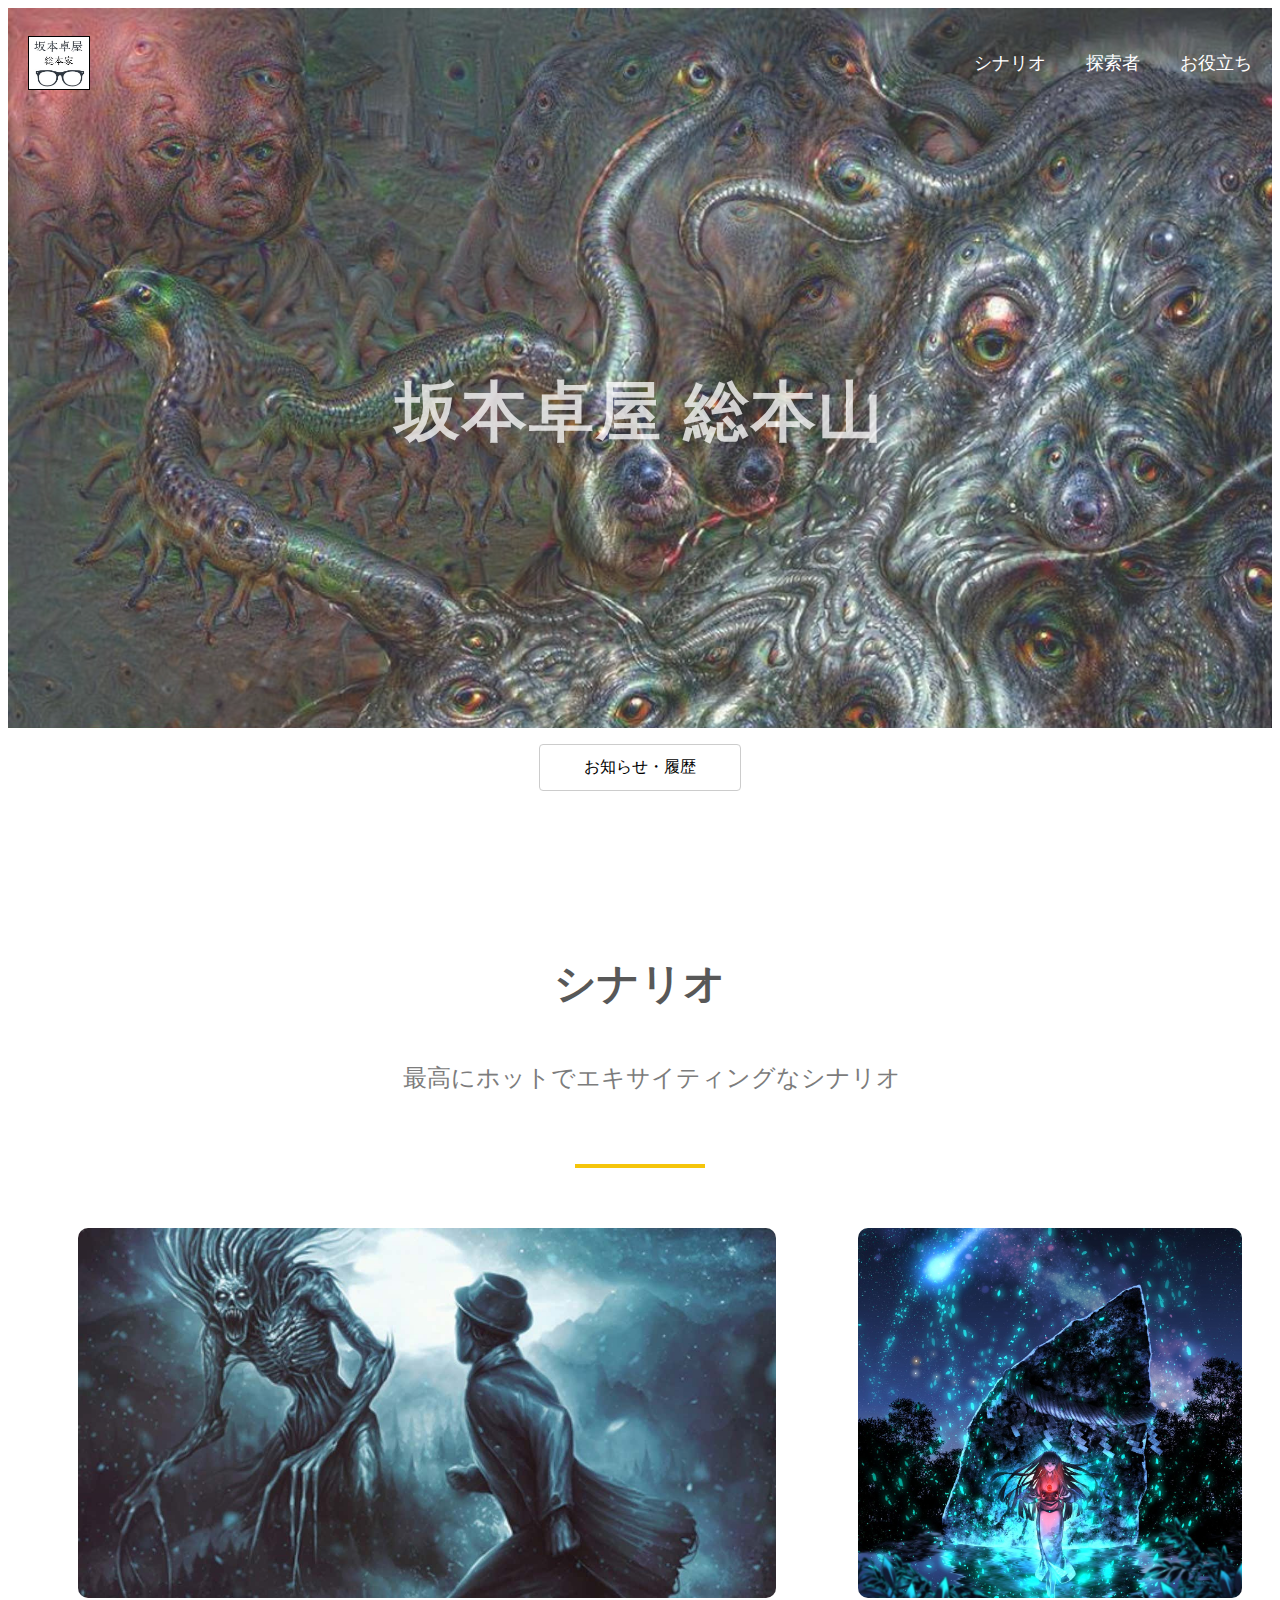
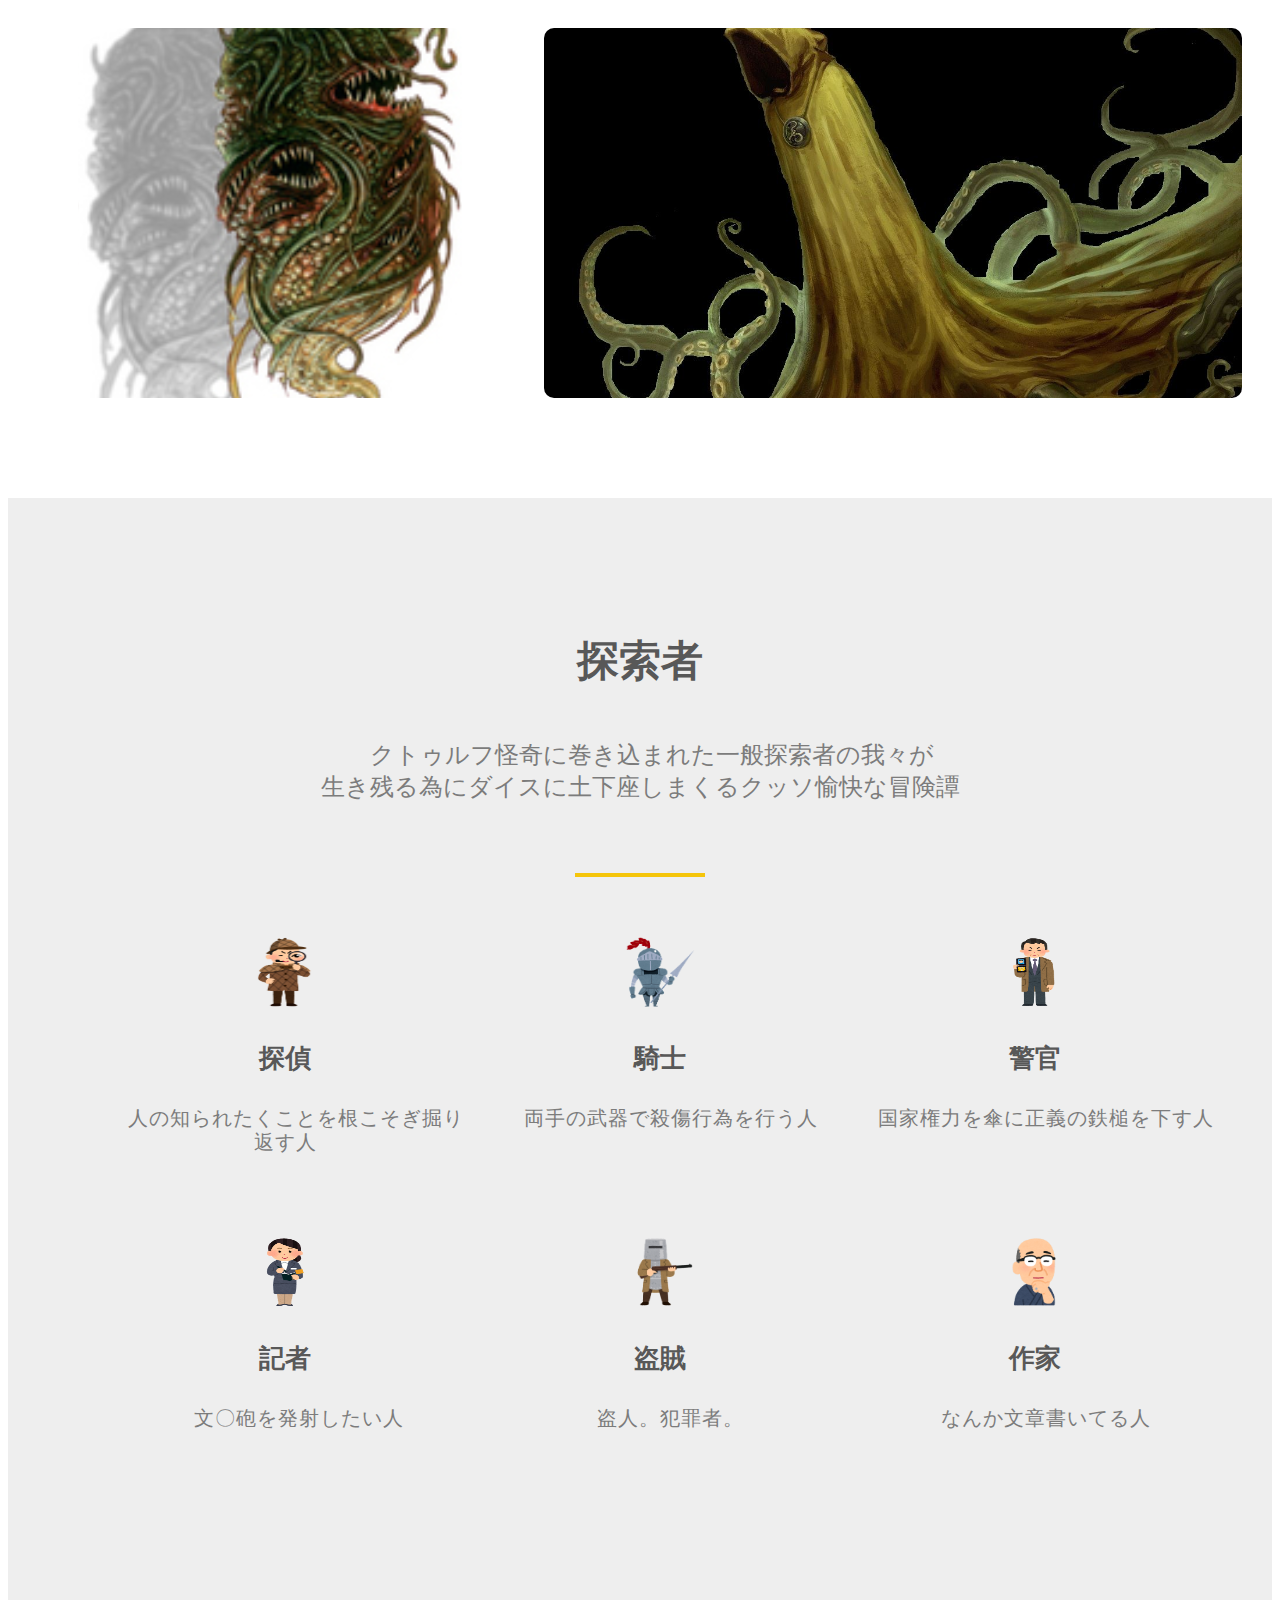
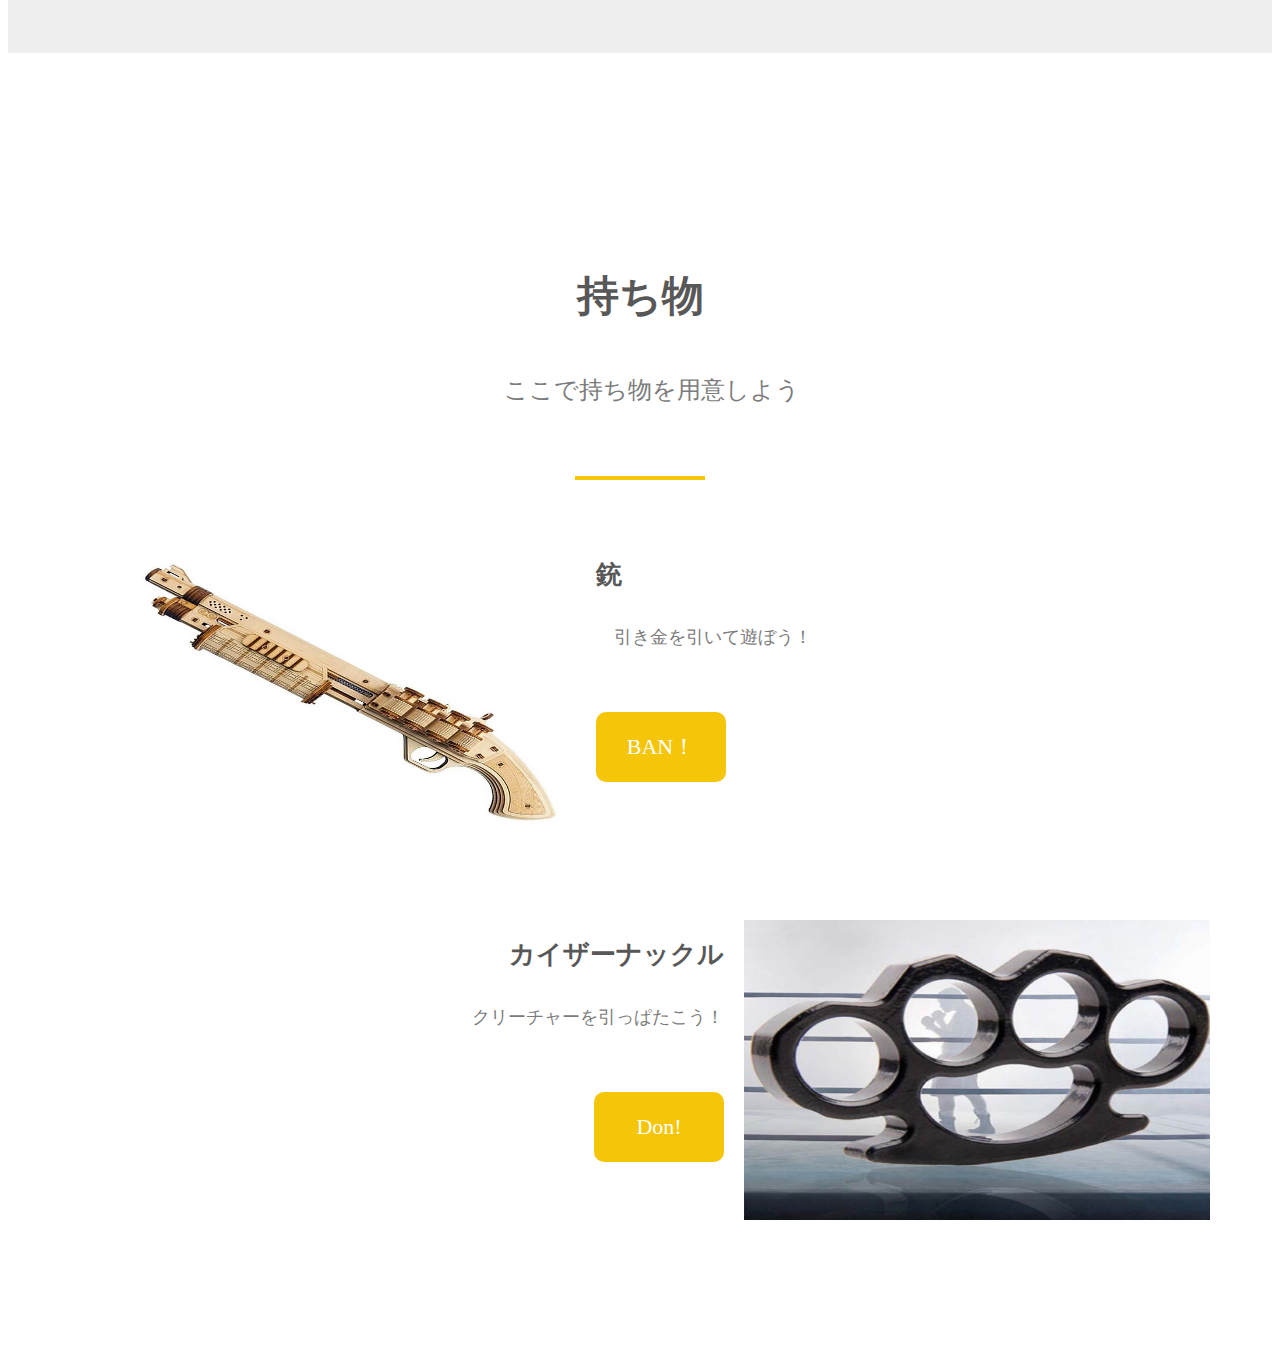
==== commit 607941f3: "Add files via upload" ====
--- a/index.html
+++ b/index.html
@@ -14,29 +14,41 @@
       <header class="l-header">
         <div class="p-header">
           <!--以下header内のハンバーガーメニュー-->
-          <ul class="p-headerHamburger">
-            <li class="p-headerHamburger__top"></li>
-            <li class="p-headerHamburger__middle"></li>
-            <li class="p-headerHamburger__bottom"></li>
-          </ul>
+          <!-- ハンバーガーメニュー部分 -->
+          <div class="drawer">
+            <!-- ハンバーガーメニューの表示・非表示を切り替えるチェックボックス -->
+            <input type="checkbox" id="drawer-check" class="drawer-hidden" />
+            <!-- ハンバーガーアイコン -->
+            <label for="drawer-check" class="drawer-open"><span></span></label>
+            <!-- メニュー -->
+            <nav class="drawer-content">
+              <ul class="drawer-list">
+                <li class="drawer-item">
+                  <a href="scenario.html">シナリオ</a>
+                </li>
+                <!-- /.drawer-item -->
+                <li class="drawer-item">
+                  <a href="explore.html">探索者</a>
+                </li>
+                <!-- /.drawer-item -->
+                <li class="drawer-item">
+                  <a href="convenience.html">お役立ち</a>
+                </li>
+                <!-- /.drawer-item -->
+              </ul>
+              <!-- /.drawer-list -->
+            </nav>
+          </div>
           <!--以上SPのみ表示する-->
           <img class="p-header__logo" src="view/TRPG-logo.jpg" alt="会社ロゴ" />
           <nav class="p-header__nav">
             <ul class="p-navList">
               <li>
-                <a class="p-navList__link" target="blank" href="scenario.html"
-                  >シナリオ</a
-                >
+                <a class="p-navList__link" href="scenario.html">シナリオ</a>
               </li>
-              <li><a class="p-navList__link" href="#">探索者</a></li>
-              <li><a class="p-navList__link" href="#">持ち物</a></li>
+              <li><a class="p-navList__link" href="explore.html">探索者</a></li>
               <li>
-                <a
-                  class="p-navList__link"
-                  target="blank"
-                  href="convenience.html"
-                  >お役立ち</a
-                >
+                <a class="p-navList__link" href="convenience.html">お役立ち</a>
               </li>
             </ul>
           </nav>
@@ -44,6 +56,13 @@
         <!--ヘッダータイトル-->
         <h1 class="p-ttl">坂本卓屋 総本山</h1>
       </header>
+      <section id="modal" class="hidden">
+        <p><span>9月25日　イゴーロナク・ゲーム</span></p>
+        <p><span>10月〇日　参加者募集中！</span></p>
+        <div id="close">閉じる</div>
+      </section>
+      <div id="open">お知らせ・履歴</div>
+      <div id="mask" class="hidden"></div>
       <!--シナリオ～持ち物-->
       <main class="l-main">
         <!--シナリオ-->
@@ -144,5 +163,6 @@
         </section>
       </main>
     </div>
+    <script src="js/main.js"></script>
   </body>
 </html>
--- a/stylesheet.css
+++ b/stylesheet.css
@@ -1,20 +1,67 @@
 @charset "UTF-8";
-ul{
+ul {
   list-style-type: none;
 }
 
 .l-wrapper {
   background-color: #fff;
+}
+
+#open,
+#close {
+  cursor: pointer;
+  width: 200px;
+  border: 1px solid #ccc;
+  border-radius: 4px;
+  text-align: center;
+  padding: 12px 0;
+  margin: 16px auto 0;
+}
+
+#mask {
+  background: rgba(0, 0, 0, 0.4);
+  position: fixed;
+  top: 0;
+  bottom: 0;
+  right: 0;
+  left: 0;
+  z-index: 1;
+}
+
+#modal {
+  background: #fff;
+  width: 300px;
+  padding: 20px;
+  border-radius: 4px;
+  position: absolute;
+  top: 40px;
+  left: 0;
+  right: 0;
+  margin: 0 auto;
+  transition: transform 0.4s;
+  z-index: 2;
+}
+
+#modal > p {
+  margin: 0 0 20px;
+}
+
+#mask.hidden {
+  display: none;
+}
+
+#modal.hidden {
+  transform: translate(0, -500px);
 }
 
 /* ヘッダー */
 .l-header {
   position: relative;
   background-image: url("view/main-photo.jpg");
-  background-color:rgba(255, 255, 255, 0.185);
-  background-blend-mode:lighten;
+  background-color: rgba(255, 255, 255, 0.185);
+  background-blend-mode: lighten;
   background-size: cover;
-  height: 100vh;
+  height: 80vh;
 }
 
 /* ヘッダータイトル */
@@ -25,7 +72,7 @@
   width: 100%;
   color: rgba(255, 255, 255, 0.76);
   font-size: 65px;
-  font-family: 'Segoe UI', Tahoma, Geneva, Verdana, sans-serif;
+  font-family: "Segoe UI", Tahoma, Geneva, Verdana, sans-serif;
   letter-spacing: 2px;
   text-align: center;
 }
@@ -174,26 +221,100 @@
 @media screen and (max-width: 768px) {
   /* SP style */
   /* header >　以下ハンバーガーメニュー */
-  .p-headerHamburger {
+
+  .header {
+    display: flex;
+    justify-content: space-between;
+    align-items: center;
+    padding: 0 20px;
+    background: #fff;
+  }
+
+  .logo {
+    font-size: 24px;
+  }
+
+  /*------------------------------
+  
+    ここから下がハンバーガーメニュー
+    に関するCSS
+  
+  ------------------------------*/
+
+  /* チェックボックスは非表示に */
+  .drawer-hidden {
+    display: none;
+  }
+
+  /* ハンバーガーアイコンの設置スペース */
+  .drawer-open {
+    display: flex;
+    height: 60px;
+    width: 60px;
+    justify-content: center;
+    align-items: center;
     position: relative;
-    height: 100px;
-  }
-  .p-headerHamburger li {
-    width: 30px;
-    height: 2px;
-    background-color: #fff;
+    z-index: 100; /* 重なり順を一番上に */
+    cursor: pointer;
+  }
+
+  /* ハンバーガーメニューのアイコン */
+  .drawer-open span,
+  .drawer-open span:before,
+  .drawer-open span:after {
+    content: "";
+    display: block;
+    height: 3px;
+    width: 25px;
+    border-radius: 3px;
+    background: #333;
+    transition: 0.5s;
     position: absolute;
-    right: 15px;
-  }
-  .p-headerHamburger__top {
-    top: 20px;
-  }
-  .p-headerHamburger__middle {
-    top: 30px;
-  }
-  .p-headerHamburger__bottom {
-    top: 40px;
-  }
+  }
+
+  /* 三本線のうち一番上の棒の位置調整 */
+  .drawer-open span:before {
+    bottom: 8px;
+  }
+
+  /* 三本線のうち一番下の棒の位置調整 */
+  .drawer-open span:after {
+    top: 8px;
+  }
+
+  /* アイコンがクリックされたら真ん中の線を透明にする */
+  #drawer-check:checked ~ .drawer-open span {
+    background: rgba(255, 255, 255, 0);
+  }
+
+  /* アイコンがクリックされたらアイコンが×印になように上下の線を回転 */
+  #drawer-check:checked ~ .drawer-open span::before {
+    bottom: 0;
+    transform: rotate(45deg);
+  }
+
+  #drawer-check:checked ~ .drawer-open span::after {
+    top: 0;
+    transform: rotate(-45deg);
+  }
+
+  /* メニューのデザイン*/
+  .drawer-content {
+    width: 100%;
+    height: 100%;
+    position: fixed;
+    top: 0;
+    left: 100%; /* メニューを画面の外に飛ばす */
+    z-index: 99;
+    background: #fff;
+    transition: 0.5s;
+  }
+
+  /* アイコンがクリックされたらメニューを表示 */
+  #drawer-check:checked ~ .drawer-content {
+    left: 0; /* メニューを画面に入れる */
+  }
+
   /* 以上ハンバーガーメニュー */
 
   .p-header__logo {
@@ -255,6 +376,11 @@
 
 @media screen and (min-width: 769px) {
   /* PC style */
+
+  .drawer {
+    display: none;
+  }
+
   /* header */
   .p-header {
     display: flex;
@@ -265,7 +391,7 @@
   }
   .p-header__logo {
     width: 60px;
-    border:1px solid;
+    border: 1px solid;
   }
   .p-navList {
     display: flex;
@@ -279,11 +405,6 @@
     text-decoration: none;
   }
 
-  /*　header > ハンバーガーメニュー非表示 */
-  .p-headerHamburger {
-    display: none;
-  }
-
   /*　ABOUT */
   .p-aboutList {
     display: flex;
@@ -305,7 +426,7 @@
   .p-aboutList__thirdSmall {
     width: 33%;
   }
-  
+
   /*　WORK */
   .p-workList li {
     margin-left: 15px;
